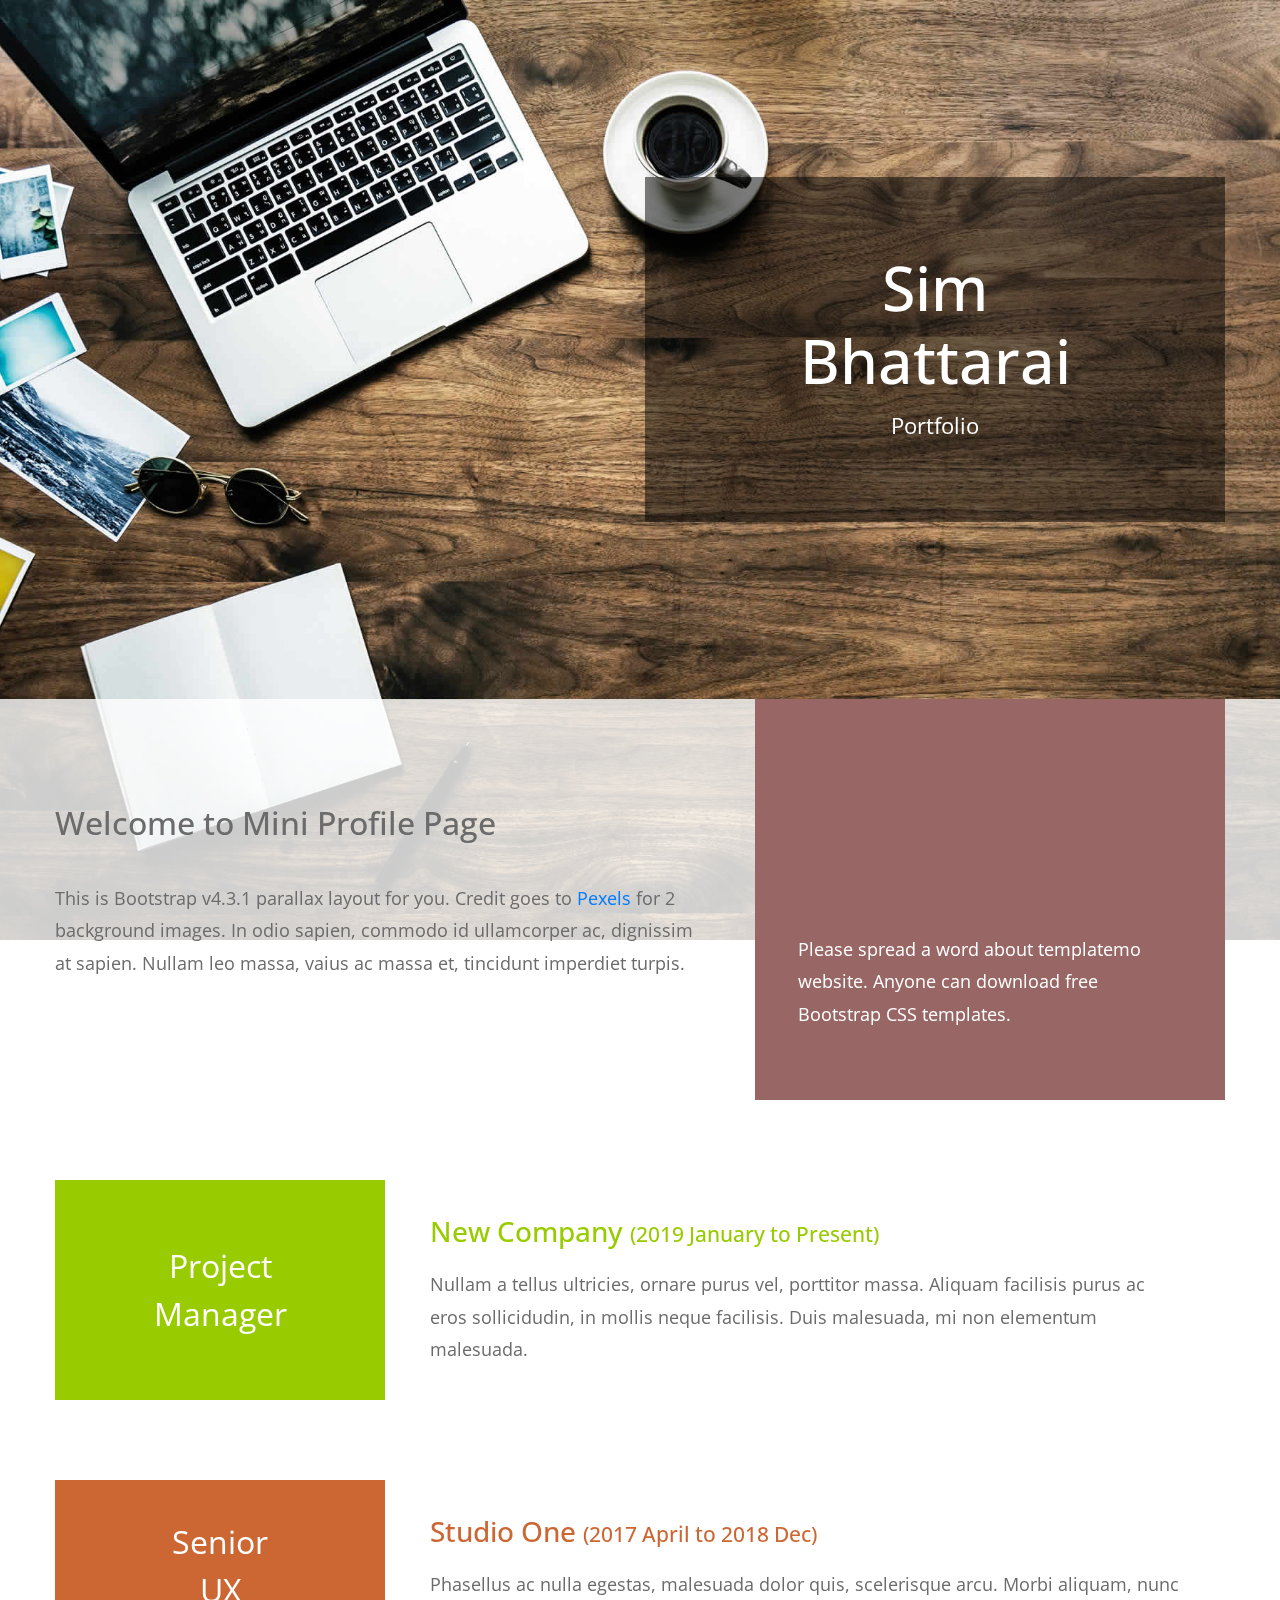
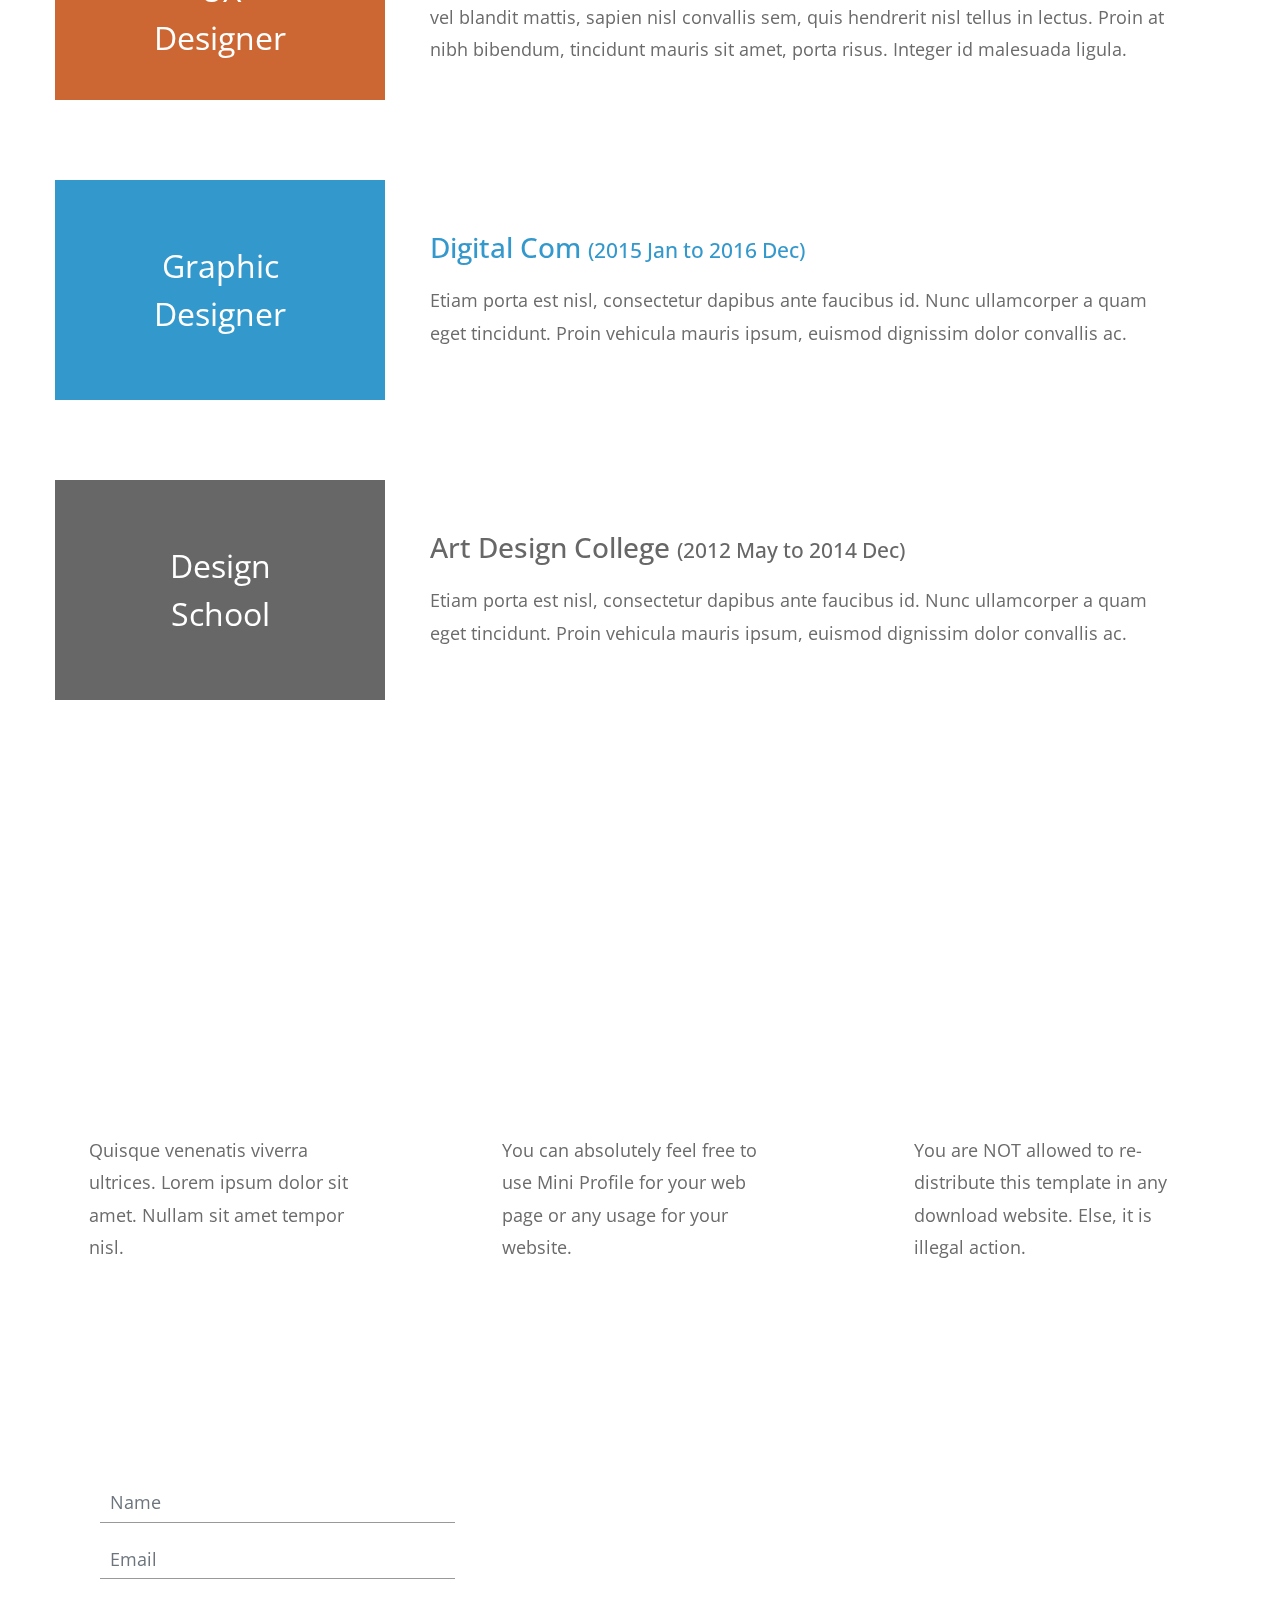
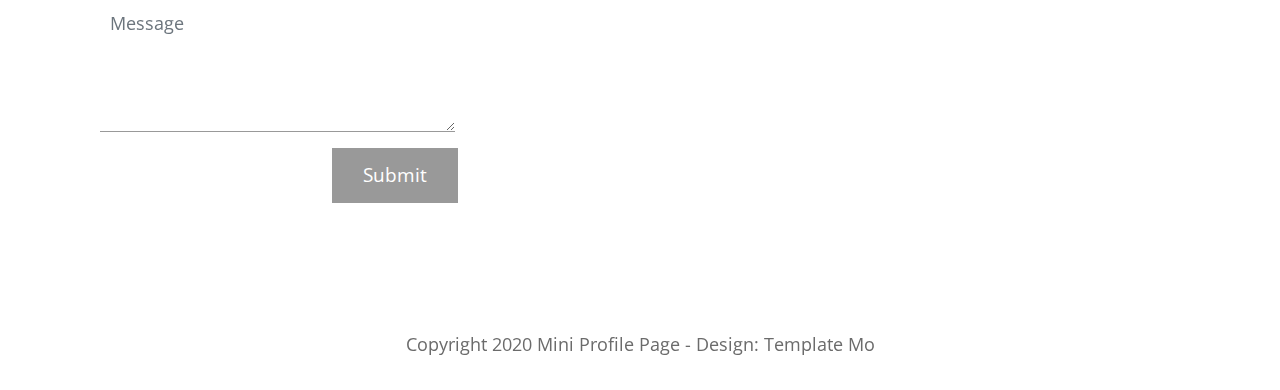
==== index.html @ 9e856f0d "Initial commit" ====
<!DOCTYPE html>
<html lang="en">
  <head>
    <meta charset="UTF-8" />
    <meta name="viewport" content="width=device-width, initial-scale=1.0" />
    <meta http-equiv="X-UA-Compatible" content="ie=edge" />
    <link rel="stylesheet" href="https://fonts.googleapis.com/css?family=Open+Sans:400,600" />
    <link rel="stylesheet" href="css/all.min.css" />
    <link rel="stylesheet" href="css/bootstrap.min.css" />
    <link rel="stylesheet" href="css/templatemo-style.css" />
    <title>Mini Profile - Free Bootstrap CSS Template</title>
    
<!--
Mini Profile Template
https://templatemo.com/tm-530-mini-profile
-->
  </head>
  <body>
    <!-- Welcome Section -->
    <section id="tmWelcome" class="parallax-window" data-parallax="scroll" data-image-src="img/mini-profile-bg-01.jpg">
      <div class="container-fluid tm-brand-container-outer">
        <div class="row">
          <div class="col-12">
            <!-- Logo Area -->
            <!-- Black transparent bg -->
            <div class="ml-auto mr-0 tm-bg-black-transparent text-white tm-brand-container-inner">
              <div class="tm-brand-container text-center">
                <h1 class="tm-brand-name">Sim Bhattarai</h1>
                <p class="tm-brand-description mb-0">Portfolio</p>
              </div>
            </div>
          </div>
        </div>
      </div>

      <div class="tm-bg-white-transparent tm-welcome-container">
        <div class="container-fluid">
          <div class="row h-100">
            <!-- Welcome Text -->
            <!-- White transparent bg -->
            <div class="col-md-7 tm-welcome-left-col">
              <div class="tm-welcome-left">
                <h2 class="tm-welcome-title">Welcome to Mini Profile Page</h2>
                <p class="pb-0">
                  This is Bootstrap v4.3.1 parallax layout for you. Credit goes to <a rel="nofollow" href="https://www.pexels.com">Pexels</a> for 2 background images. In
                  odio sapien, commodo id ullamcorper ac, dignissim at sapien.
                  Nullam leo massa, vaius ac massa et, tincidunt imperdiet
                turpis. </p>
              </div>
            </div>
            <!-- Brown bg -->
            <div class="col-md-5">
              <div class="tm-welcome-right">
                <i class="fas fa-4x fa-address-card p-3 tm-welcome-icon"></i>
                <p class="mb-0">
                  Please spread a word about templatemo website. Anyone can download free Bootstrap CSS templates.
                </p>
              </div>
            </div>
          </div>
        </div>
      </div>
    </section>
    <!-- End Welcome section -->

    <!-- Portfolio section -->
    <section id="tmPortfolio">
      <div class="container-fluid">
        <div class="row">
          <div class="col-12">
            <div class="tm-portfolio-item">
              <div class="tm-portfolio-name text-white tm-bg-green">
                Project Manager
              </div>
              <div class="tm-portfolio-description">
                <h3 class="tm-text-green">
                  New Company
                  <span class="tm-title-small">(2019 January to Present)</span>
                </h3>
                <p class="mb-0">
                  Nullam a tellus ultricies, ornare purus vel, porttitor massa.
                  Aliquam facilisis purus ac eros sollicidudin, in mollis neque
                  facilisis. Duis malesuada, mi non elementum malesuada.
                </p>
              </div>
            </div>

            <div class="tm-portfolio-item">
              <div class="tm-portfolio-name text-white tm-bg-orange">
                Senior UX Designer
              </div>
              <div class="tm-portfolio-description">
                <h3 class="tm-text-orange">
                  Studio One
                  <span class="tm-title-small">(2017 April to 2018 Dec)</span>
                </h3>
                <p class="mb-0">
                  Phasellus ac nulla egestas, malesuada dolor quis, scelerisque
                  arcu. Morbi aliquam, nunc vel blandit mattis, sapien nisl
                  convallis sem, quis hendrerit nisl tellus in lectus. Proin at
                  nibh bibendum, tincidunt mauris sit amet, porta risus. Integer
                  id malesuada ligula.
                </p>
              </div>
            </div>

            <div class="tm-portfolio-item">
              <div class="tm-portfolio-name text-white tm-bg-blue">
                Graphic Designer
              </div>
              <div class="tm-portfolio-description">
                <h3 class="tm-text-blue">
                  Digital Com
                  <span class="tm-title-small">(2015 Jan to 2016 Dec)</span>
                </h3>
                <p class="mb-0">
                  Etiam porta est nisl, consectetur dapibus ante faucibus id.
                  Nunc ullamcorper a quam eget tincidunt. Proin vehicula mauris
                  ipsum, euismod dignissim dolor convallis ac.
                </p>
              </div>
            </div>

            <div class="tm-portfolio-item">
              <div class="tm-portfolio-name text-white tm-bg-dark-gray">
                Design School
              </div>
              <div class="tm-portfolio-description">
                <h3 class="tm-text-dark-gray">
                  Art Design College
                  <span class="tm-title-small">
                    (2012 May to 2014 Dec)
                  </span>
                </h3>
                <p class="mb-0">
                  Etiam porta est nisl, consectetur dapibus ante faucibus id.
                  Nunc ullamcorper a quam eget tincidunt. Proin vehicula mauris
                  ipsum, euismod dignissim dolor convallis ac.
                </p>
              </div>
            </div>
          </div>
        </div>
      </div>
    </section>
    <!-- End portfolio section -->

    <!-- Contact section -->
    <div id="tmContact" class="parallax-window" data-parallax="scroll" data-image-src="img/mini-profile-bg-02.jpg">
      <div class="container-fluid">
        <div class="row">
          <div class="col-12">
            <div class="tm-contact-items-container">
              <div class="tm-contact-item">
                <i class="fas fa-5x fa-briefcase tm-contact-item-icon"></i>
                <p class="mb-0">
                  Quisque venenatis viverra ultrices. Lorem ipsum dolor sit
                  amet. Nullam sit amet tempor nisl.
                </p>
              </div>
              <div class="tm-contact-item">
                <i class="fas fa-5x fa-building tm-contact-item-icon"></i>
                <p class="mb-0">
                  You can absolutely feel free to use Mini Profile for your web page or any usage for your website.
                </p>
              </div>

              <div class="tm-contact-item">
                <i class="fas fa-5x fa-balance-scale tm-contact-item-icon"></i>
                <p class="mb-0">
                  You are NOT allowed to re-distribute this template in any download website. Else, it is illegal action.
                </p>
              </div>
            </div>
          </div>
        </div>

        <div class="row">
          <div class="col-12">
            <form
              action="index.html"
              method="POST"
              id="tmContactForm"
              class="tm-bg-white-transparent"
            >
              <div class="form-group">
                <input
                  type="text"
                  id="contact_name"
                  name="contact_name"
                  class="form-control rounded-0 border-top-0 border-right-0 border-left-0"
                  placeholder="Name"
                  required
                />
              </div>
              <div class="form-group">
                <input
                  type="email"
                  id="contact_email"
                  name="contact_email"
                  class="form-control rounded-0 border-top-0 border-right-0 border-left-0"
                  placeholder="Email"
                  required
                />
              </div>
              <div class="form-group">
                <textarea
                  rows="4"
                  id="contact_message"
                  name="contact_message"
                  class="form-control rounded-0 border-top-0 border-right-0 border-left-0"
                  placeholder="Message"
                  required
                ></textarea>
              </div>
              <div class="text-center">
                <button
                  type="submit"
                  class="btn tm-btn-submit rounded-0 text-white"
                >
                  Submit
                </button>
              </div>
            </form>
          </div>
        </div>
        <!-- row -->
        <div class="row">
          <footer class="col-12">
            <p class="text-center tm-copyright-text">
            Copyright 2020 Mini Profile Page 
            
            - Design: Template Mo</p>
          </footer>
        </div>
      </div>
      <!-- container -->
    </div>
    <!-- section -->
    <script src="js/jquery.min.js"></script>
    <script src="js/parallax.min.js"></script>
    <script>
      function detectMsBrowser() {
        using_ms_browser =
          navigator.appName == "Microsoft Internet Explorer" ||
          (navigator.appName == "Netscape" &&
            navigator.appVersion.indexOf("Edge") > -1) ||
          (navigator.appName == "Netscape" &&
            navigator.appVersion.indexOf("Trident") > -1);

        if (using_ms_browser == true) {
          alert(
            "Please use Chrome or Firefox for the best browsing experience!"
          );
        }
      }
      function setBrandMarginTop() {
        var bottomContainerHeight = $(".tm-welcome-container").height();

        $(".tm-brand-container-outer").css({
          "margin-top": -bottomContainerHeight + "px"
        });
      }

      $(function() {
        setBrandMarginTop();
        detectMsBrowser();

        // Handle window resize event
        $(window).resize(function() {
          setBrandMarginTop();
        });
      });
    </script>
  </body>
</html>
---- css/all.min.css ----
.fa,.fab,.fal,.far,.fas{-moz-osx-font-smoothing:grayscale;-webkit-font-smoothing:antialiased;display:inline-block;font-style:normal;font-variant:normal;text-rendering:auto;line-height:1}.fa-lg{font-size:1.33333em;line-height:.75em;vertical-align:-.0667em}.fa-xs{font-size:.75em}.fa-sm{font-size:.875em}.fa-1x{font-size:1em}.fa-2x{font-size:2em}.fa-3x{font-size:3em}.fa-4x{font-size:4em}.fa-5x{font-size:5em}.fa-6x{font-size:6em}.fa-7x{font-size:7em}.fa-8x{font-size:8em}.fa-9x{font-size:9em}.fa-10x{font-size:10em}.fa-fw{text-align:center;width:1.25em}.fa-ul{list-style-type:none;margin-left:2.5em;padding-left:0}.fa-ul>li{position:relative}.fa-li{left:-2em;position:absolute;text-align:center;width:2em;line-height:inherit}.fa-border{border:.08em solid #eee;border-radius:.1em;padding:.2em .25em .15em}.fa-pull-left{float:left}.fa-pull-right{float:right}.fa.fa-pull-left,.fab.fa-pull-left,.fal.fa-pull-left,.far.fa-pull-left,.fas.fa-pull-left{margin-right:.3em}.fa.fa-pull-right,.fab.fa-pull-right,.fal.fa-pull-right,.far.fa-pull-right,.fas.fa-pull-right{margin-left:.3em}.fa-spin{animation:fa-spin 2s infinite linear}.fa-pulse{animation:fa-spin 1s infinite steps(8)}@keyframes fa-spin{0%{transform:rotate(0deg)}to{transform:rotate(1turn)}}.fa-rotate-90{-ms-filter:"progid:DXImageTransform.Microsoft.BasicImage(rotation=1)";transform:rotate(90deg)}.fa-rotate-180{-ms-filter:"progid:DXImageTransform.Microsoft.BasicImage(rotation=2)";transform:rotate(180deg)}.fa-rotate-270{-ms-filter:"progid:DXImageTransform.Microsoft.BasicImage(rotation=3)";transform:rotate(270deg)}.fa-flip-horizontal{-ms-filter:"progid:DXImageTransform.Microsoft.BasicImage(rotation=0, mirror=1)";transform:scaleX(-1)}.fa-flip-vertical{transform:scaleY(-1)}.fa-flip-both,.fa-flip-horizontal.fa-flip-vertical,.fa-flip-vertical{-ms-filter:"progid:DXImageTransform.Microsoft.BasicImage(rotation=2, mirror=1)"}.fa-flip-both,.fa-flip-horizontal.fa-flip-vertical{transform:scale(-1)}:root .fa-flip-both,:root .fa-flip-horizontal,:root .fa-flip-vertical,:root .fa-rotate-90,:root .fa-rotate-180,:root .fa-rotate-270{filter:none}.fa-stack{display:inline-block;height:2em;line-height:2em;position:relative;vertical-align:middle;width:2.5em}.fa-stack-1x,.fa-stack-2x{left:0;position:absolute;text-align:center;width:100%}.fa-stack-1x{line-height:inherit}.fa-stack-2x{font-size:2em}.fa-inverse{color:#fff}.fa-500px:before{content:"\f26e"}.fa-accessible-icon:before{content:"\f368"}.fa-accusoft:before{content:"\f369"}.fa-acquisitions-incorporated:before{content:"\f6af"}.fa-ad:before{content:"\f641"}.fa-address-book:before{content:"\f2b9"}.fa-address-card:before{content:"\f2bb"}.fa-adjust:before{content:"\f042"}.fa-adn:before{content:"\f170"}.fa-adobe:before{content:"\f778"}.fa-adversal:before{content:"\f36a"}.fa-affiliatetheme:before{content:"\f36b"}.fa-air-freshener:before{content:"\f5d0"}.fa-algolia:before{content:"\f36c"}.fa-align-center:before{content:"\f037"}.fa-align-justify:before{content:"\f039"}.fa-align-left:before{content:"\f036"}.fa-align-right:before{content:"\f038"}.fa-alipay:before{content:"\f642"}.fa-allergies:before{content:"\f461"}.fa-amazon:before{content:"\f270"}.fa-amazon-pay:before{content:"\f42c"}.fa-ambulance:before{content:"\f0f9"}.fa-american-sign-language-interpreting:before{content:"\f2a3"}.fa-amilia:before{content:"\f36d"}.fa-anchor:before{content:"\f13d"}.fa-android:before{content:"\f17b"}.fa-angellist:before{content:"\f209"}.fa-angle-double-down:before{content:"\f103"}.fa-angle-double-left:before{content:"\f100"}.fa-angle-double-right:before{content:"\f101"}.fa-angle-double-up:before{content:"\f102"}.fa-angle-down:before{content:"\f107"}.fa-angle-left:before{content:"\f104"}.fa-angle-right:before{content:"\f105"}.fa-angle-up:before{content:"\f106"}.fa-angry:before{content:"\f556"}.fa-angrycreative:before{content:"\f36e"}.fa-angular:before{content:"\f420"}.fa-ankh:before{content:"\f644"}.fa-app-store:before{content:"\f36f"}.fa-app-store-ios:before{content:"\f370"}.fa-apper:before{content:"\f371"}.fa-apple:before{content:"\f179"}.fa-apple-alt:before{content:"\f5d1"}.fa-apple-pay:before{content:"\f415"}.fa-archive:before{content:"\f187"}.fa-archway:before{content:"\f557"}.fa-arrow-alt-circle-down:before{content:"\f358"}.fa-arrow-alt-circle-left:before{content:"\f359"}.fa-arrow-alt-circle-right:before{content:"\f35a"}.fa-arrow-alt-circle-up:before{content:"\f35b"}.fa-arrow-circle-down:before{content:"\f0ab"}.fa-arrow-circle-left:before{content:"\f0a8"}.fa-arrow-circle-right:before{content:"\f0a9"}.fa-arrow-circle-up:before{content:"\f0aa"}.fa-arrow-down:before{content:"\f063"}.fa-arrow-left:before{content:"\f060"}.fa-arrow-right:before{content:"\f061"}.fa-arrow-up:before{content:"\f062"}.fa-arrows-alt:before{content:"\f0b2"}.fa-arrows-alt-h:before{content:"\f337"}.fa-arrows-alt-v:before{content:"\f338"}.fa-artstation:before{content:"\f77a"}.fa-assistive-listening-systems:before{content:"\f2a2"}.fa-asterisk:before{content:"\f069"}.fa-asymmetrik:before{content:"\f372"}.fa-at:before{content:"\f1fa"}.fa-atlas:before{content:"\f558"}.fa-atlassian:before{content:"\f77b"}.fa-atom:before{content:"\f5d2"}.fa-audible:before{content:"\f373"}.fa-audio-description:before{content:"\f29e"}.fa-autoprefixer:before{content:"\f41c"}.fa-avianex:before{content:"\f374"}.fa-aviato:before{content:"\f421"}.fa-award:before{content:"\f559"}.fa-aws:before{content:"\f375"}.fa-baby:before{content:"\f77c"}.fa-baby-carriage:before{content:"\f77d"}.fa-backspace:before{content:"\f55a"}.fa-backward:before{content:"\f04a"}.fa-bacon:before{content:"\f7e5"}.fa-balance-scale:before{content:"\f24e"}.fa-ban:before{content:"\f05e"}.fa-band-aid:before{content:"\f462"}.fa-bandcamp:before{content:"\f2d5"}.fa-barcode:before{content:"\f02a"}.fa-bars:before{content:"\f0c9"}.fa-baseball-ball:before{content:"\f433"}.fa-basketball-ball:before{content:"\f434"}.fa-bath:before{content:"\f2cd"}.fa-battery-empty:before{content:"\f244"}.fa-battery-full:before{content:"\f240"}.fa-battery-half:before{content:"\f242"}.fa-battery-quarter:before{content:"\f243"}.fa-battery-three-quarters:before{content:"\f241"}.fa-bed:before{content:"\f236"}.fa-beer:before{content:"\f0fc"}.fa-behance:before{content:"\f1b4"}.fa-behance-square:before{content:"\f1b5"}.fa-bell:before{content:"\f0f3"}.fa-bell-slash:before{content:"\f1f6"}.fa-bezier-curve:before{content:"\f55b"}.fa-bible:before{content:"\f647"}.fa-bicycle:before{content:"\f206"}.fa-bimobject:before{content:"\f378"}.fa-binoculars:before{content:"\f1e5"}.fa-biohazard:before{content:"\f780"}.fa-birthday-cake:before{content:"\f1fd"}.fa-bitbucket:before{content:"\f171"}.fa-bitcoin:before{content:"\f379"}.fa-bity:before{content:"\f37a"}.fa-black-tie:before{content:"\f27e"}.fa-blackberry:before{content:"\f37b"}.fa-blender:before{content:"\f517"}.fa-blender-phone:before{content:"\f6b6"}.fa-blind:before{content:"\f29d"}.fa-blog:before{content:"\f781"}.fa-blogger:before{content:"\f37c"}.fa-blogger-b:before{content:"\f37d"}.fa-bluetooth:before{content:"\f293"}.fa-bluetooth-b:before{content:"\f294"}.fa-bold:before{content:"\f032"}.fa-bolt:before{content:"\f0e7"}.fa-bomb:before{content:"\f1e2"}.fa-bone:before{content:"\f5d7"}.fa-bong:before{content:"\f55c"}.fa-book:before{content:"\f02d"}.fa-book-dead:before{content:"\f6b7"}.fa-book-medical:before{content:"\f7e6"}.fa-book-open:before{content:"\f518"}.fa-book-reader:before{content:"\f5da"}.fa-bookmark:before{content:"\f02e"}.fa-bowling-ball:before{content:"\f436"}.fa-box:before{content:"\f466"}.fa-box-open:before{content:"\f49e"}.fa-boxes:before{content:"\f468"}.fa-braille:before{content:"\f2a1"}.fa-brain:before{content:"\f5dc"}.fa-bread-slice:before{content:"\f7ec"}.fa-briefcase:before{content:"\f0b1"}.fa-briefcase-medical:before{content:"\f469"}.fa-broadcast-tower:before{content:"\f519"}.fa-broom:before{content:"\f51a"}.fa-brush:before{content:"\f55d"}.fa-btc:before{content:"\f15a"}.fa-bug:before{content:"\f188"}.fa-building:before{content:"\f1ad"}.fa-bullhorn:before{content:"\f0a1"}.fa-bullseye:before{content:"\f140"}.fa-burn:before{content:"\f46a"}.fa-buromobelexperte:before{content:"\f37f"}.fa-bus:before{content:"\f207"}.fa-bus-alt:before{content:"\f55e"}.fa-business-time:before{content:"\f64a"}.fa-buysellads:before{content:"\f20d"}.fa-calculator:before{content:"\f1ec"}.fa-calendar:before{content:"\f133"}.fa-calendar-alt:before{content:"\f073"}.fa-calendar-check:before{content:"\f274"}.fa-calendar-day:before{content:"\f783"}.fa-calendar-minus:before{content:"\f272"}.fa-calendar-plus:before{content:"\f271"}.fa-calendar-times:before{content:"\f273"}.fa-calendar-week:before{content:"\f784"}.fa-camera:before{content:"\f030"}.fa-camera-retro:before{content:"\f083"}.fa-campground:before{content:"\f6bb"}.fa-canadian-maple-leaf:before{content:"\f785"}.fa-candy-cane:before{content:"\f786"}.fa-cannabis:before{content:"\f55f"}.fa-capsules:before{content:"\f46b"}.fa-car:before{content:"\f1b9"}.fa-car-alt:before{content:"\f5de"}.fa-car-battery:before{content:"\f5df"}.fa-car-crash:before{content:"\f5e1"}.fa-car-side:before{content:"\f5e4"}.fa-caret-down:before{content:"\f0d7"}.fa-caret-left:before{content:"\f0d9"}.fa-caret-right:before{content:"\f0da"}.fa-caret-square-down:before{content:"\f150"}.fa-caret-square-left:before{content:"\f191"}.fa-caret-square-right:before{content:"\f152"}.fa-caret-square-up:before{content:"\f151"}.fa-caret-up:before{content:"\f0d8"}.fa-carrot:before{content:"\f787"}.fa-cart-arrow-down:before{content:"\f218"}.fa-cart-plus:before{content:"\f217"}.fa-cash-register:before{content:"\f788"}.fa-cat:before{content:"\f6be"}.fa-cc-amazon-pay:before{content:"\f42d"}.fa-cc-amex:before{content:"\f1f3"}.fa-cc-apple-pay:before{content:"\f416"}.fa-cc-diners-club:before{content:"\f24c"}.fa-cc-discover:before{content:"\f1f2"}.fa-cc-jcb:before{content:"\f24b"}.fa-cc-mastercard:before{content:"\f1f1"}.fa-cc-paypal:before{content:"\f1f4"}.fa-cc-stripe:before{content:"\f1f5"}.fa-cc-visa:before{content:"\f1f0"}.fa-centercode:before{content:"\f380"}.fa-centos:before{content:"\f789"}.fa-certificate:before{content:"\f0a3"}.fa-chair:before{content:"\f6c0"}.fa-chalkboard:before{content:"\f51b"}.fa-chalkboard-teacher:before{content:"\f51c"}.fa-charging-station:before{content:"\f5e7"}.fa-chart-area:before{content:"\f1fe"}.fa-chart-bar:before{content:"\f080"}.fa-chart-line:before{content:"\f201"}.fa-chart-pie:before{content:"\f200"}.fa-check:before{content:"\f00c"}.fa-check-circle:before{content:"\f058"}.fa-check-double:before{content:"\f560"}.fa-check-square:before{content:"\f14a"}.fa-cheese:before{content:"\f7ef"}.fa-chess:before{content:"\f439"}.fa-chess-bishop:before{content:"\f43a"}.fa-chess-board:before{content:"\f43c"}.fa-chess-king:before{content:"\f43f"}.fa-chess-knight:before{content:"\f441"}.fa-chess-pawn:before{content:"\f443"}.fa-chess-queen:before{content:"\f445"}.fa-chess-rook:before{content:"\f447"}.fa-chevron-circle-down:before{content:"\f13a"}.fa-chevron-circle-left:before{content:"\f137"}.fa-chevron-circle-right:before{content:"\f138"}.fa-chevron-circle-up:before{content:"\f139"}.fa-chevron-down:before{content:"\f078"}.fa-chevron-left:before{content:"\f053"}.fa-chevron-right:before{content:"\f054"}.fa-chevron-up:before{content:"\f077"}.fa-child:before{content:"\f1ae"}.fa-chrome:before{content:"\f268"}.fa-church:before{content:"\f51d"}.fa-circle:before{content:"\f111"}.fa-circle-notch:before{content:"\f1ce"}.fa-city:before{content:"\f64f"}.fa-clinic-medical:before{content:"\f7f2"}.fa-clipboard:before{content:"\f328"}.fa-clipboard-check:before{content:"\f46c"}.fa-clipboard-list:before{content:"\f46d"}.fa-clock:before{content:"\f017"}.fa-clone:before{content:"\f24d"}.fa-closed-captioning:before{content:"\f20a"}.fa-cloud:before{content:"\f0c2"}.fa-cloud-download-alt:before{content:"\f381"}.fa-cloud-meatball:before{content:"\f73b"}.fa-cloud-moon:before{content:"\f6c3"}.fa-cloud-moon-rain:before{content:"\f73c"}.fa-cloud-rain:before{content:"\f73d"}.fa-cloud-showers-heavy:before{content:"\f740"}.fa-cloud-sun:before{content:"\f6c4"}.fa-cloud-sun-rain:before{content:"\f743"}.fa-cloud-upload-alt:before{content:"\f382"}.fa-cloudscale:before{content:"\f383"}.fa-cloudsmith:before{content:"\f384"}.fa-cloudversify:before{content:"\f385"}.fa-cocktail:before{content:"\f561"}.fa-code:before{content:"\f121"}.fa-code-branch:before{content:"\f126"}.fa-codepen:before{content:"\f1cb"}.fa-codiepie:before{content:"\f284"}.fa-coffee:before{content:"\f0f4"}.fa-cog:before{content:"\f013"}.fa-cogs:before{content:"\f085"}.fa-coins:before{content:"\f51e"}.fa-columns:before{content:"\f0db"}.fa-comment:before{content:"\f075"}.fa-comment-alt:before{content:"\f27a"}.fa-comment-dollar:before{content:"\f651"}.fa-comment-dots:before{content:"\f4ad"}.fa-comment-medical:before{content:"\f7f5"}.fa-comment-slash:before{content:"\f4b3"}.fa-comments:before{content:"\f086"}.fa-comments-dollar:before{content:"\f653"}.fa-compact-disc:before{content:"\f51f"}.fa-compass:before{content:"\f14e"}.fa-compress:before{content:"\f066"}.fa-compress-arrows-alt:before{content:"\f78c"}.fa-concierge-bell:before{content:"\f562"}.fa-confluence:before{content:"\f78d"}.fa-connectdevelop:before{content:"\f20e"}.fa-contao:before{content:"\f26d"}.fa-cookie:before{content:"\f563"}.fa-cookie-bite:before{content:"\f564"}.fa-copy:before{content:"\f0c5"}.fa-copyright:before{content:"\f1f9"}.fa-couch:before{content:"\f4b8"}.fa-cpanel:before{content:"\f388"}.fa-creative-commons:before{content:"\f25e"}.fa-creative-commons-by:before{content:"\f4e7"}.fa-creative-commons-nc:before{content:"\f4e8"}.fa-creative-commons-nc-eu:before{content:"\f4e9"}.fa-creative-commons-nc-jp:before{content:"\f4ea"}.fa-creative-commons-nd:before{content:"\f4eb"}.fa-creative-commons-pd:before{content:"\f4ec"}.fa-creative-commons-pd-alt:before{content:"\f4ed"}.fa-creative-commons-remix:before{content:"\f4ee"}.fa-creative-commons-sa:before{content:"\f4ef"}.fa-creative-commons-sampling:before{content:"\f4f0"}.fa-creative-commons-sampling-plus:before{content:"\f4f1"}.fa-creative-commons-share:before{content:"\f4f2"}.fa-creative-commons-zero:before{content:"\f4f3"}.fa-credit-card:before{content:"\f09d"}.fa-critical-role:before{content:"\f6c9"}.fa-crop:before{content:"\f125"}.fa-crop-alt:before{content:"\f565"}.fa-cross:before{content:"\f654"}.fa-crosshairs:before{content:"\f05b"}.fa-crow:before{content:"\f520"}.fa-crown:before{content:"\f521"}.fa-crutch:before{content:"\f7f7"}.fa-css3:before{content:"\f13c"}.fa-css3-alt:before{content:"\f38b"}.fa-cube:before{content:"\f1b2"}.fa-cubes:before{content:"\f1b3"}.fa-cut:before{content:"\f0c4"}.fa-cuttlefish:before{content:"\f38c"}.fa-d-and-d:before{content:"\f38d"}.fa-d-and-d-beyond:before{content:"\f6ca"}.fa-dashcube:before{content:"\f210"}.fa-database:before{content:"\f1c0"}.fa-deaf:before{content:"\f2a4"}.fa-delicious:before{content:"\f1a5"}.fa-democrat:before{content:"\f747"}.fa-deploydog:before{content:"\f38e"}.fa-deskpro:before{content:"\f38f"}.fa-desktop:before{content:"\f108"}.fa-dev:before{content:"\f6cc"}.fa-deviantart:before{content:"\f1bd"}.fa-dharmachakra:before{content:"\f655"}.fa-dhl:before{content:"\f790"}.fa-diagnoses:before{content:"\f470"}.fa-diaspora:before{content:"\f791"}.fa-dice:before{content:"\f522"}.fa-dice-d20:before{content:"\f6cf"}.fa-dice-d6:before{content:"\f6d1"}.fa-dice-five:before{content:"\f523"}.fa-dice-four:before{content:"\f524"}.fa-dice-one:before{content:"\f525"}.fa-dice-six:before{content:"\f526"}.fa-dice-three:before{content:"\f527"}.fa-dice-two:before{content:"\f528"}.fa-digg:before{content:"\f1a6"}.fa-digital-ocean:before{content:"\f391"}.fa-digital-tachograph:before{content:"\f566"}.fa-directions:before{content:"\f5eb"}.fa-discord:before{content:"\f392"}.fa-discourse:before{content:"\f393"}.fa-divide:before{content:"\f529"}.fa-dizzy:before{content:"\f567"}.fa-dna:before{content:"\f471"}.fa-dochub:before{content:"\f394"}.fa-docker:before{content:"\f395"}.fa-dog:before{content:"\f6d3"}.fa-dollar-sign:before{content:"\f155"}.fa-dolly:before{content:"\f472"}.fa-dolly-flatbed:before{content:"\f474"}.fa-donate:before{content:"\f4b9"}.fa-door-closed:before{content:"\f52a"}.fa-door-open:before{content:"\f52b"}.fa-dot-circle:before{content:"\f192"}.fa-dove:before{content:"\f4ba"}.fa-download:before{content:"\f019"}.fa-draft2digital:before{content:"\f396"}.fa-drafting-compass:before{content:"\f568"}.fa-dragon:before{content:"\f6d5"}.fa-draw-polygon:before{content:"\f5ee"}.fa-dribbble:before{content:"\f17d"}.fa-dribbble-square:before{content:"\f397"}.fa-dropbox:before{content:"\f16b"}.fa-drum:before{content:"\f569"}.fa-drum-steelpan:before{content:"\f56a"}.fa-drumstick-bite:before{content:"\f6d7"}.fa-drupal:before{content:"\f1a9"}.fa-dumbbell:before{content:"\f44b"}.fa-dumpster:before{content:"\f793"}.fa-dumpster-fire:before{content:"\f794"}.fa-dungeon:before{content:"\f6d9"}.fa-dyalog:before{content:"\f399"}.fa-earlybirds:before{content:"\f39a"}.fa-ebay:before{content:"\f4f4"}.fa-edge:before{content:"\f282"}.fa-edit:before{content:"\f044"}.fa-egg:before{content:"\f7fb"}.fa-eject:before{content:"\f052"}.fa-elementor:before{content:"\f430"}.fa-ellipsis-h:before{content:"\f141"}.fa-ellipsis-v:before{content:"\f142"}.fa-ello:before{content:"\f5f1"}.fa-ember:before{content:"\f423"}.fa-empire:before{content:"\f1d1"}.fa-envelope:before{content:"\f0e0"}.fa-envelope-open:before{content:"\f2b6"}.fa-envelope-open-text:before{content:"\f658"}.fa-envelope-square:before{content:"\f199"}.fa-envira:before{content:"\f299"}.fa-equals:before{content:"\f52c"}.fa-eraser:before{content:"\f12d"}.fa-erlang:before{content:"\f39d"}.fa-ethereum:before{content:"\f42e"}.fa-ethernet:before{content:"\f796"}.fa-etsy:before{content:"\f2d7"}.fa-euro-sign:before{content:"\f153"}.fa-exchange-alt:before{content:"\f362"}.fa-exclamation:before{content:"\f12a"}.fa-exclamation-circle:before{content:"\f06a"}.fa-exclamation-triangle:before{content:"\f071"}.fa-expand:before{content:"\f065"}.fa-expand-arrows-alt:before{content:"\f31e"}.fa-expeditedssl:before{content:"\f23e"}.fa-external-link-alt:before{content:"\f35d"}.fa-external-link-square-alt:before{content:"\f360"}.fa-eye:before{content:"\f06e"}.fa-eye-dropper:before{content:"\f1fb"}.fa-eye-slash:before{content:"\f070"}.fa-facebook:before{content:"\f09a"}.fa-facebook-f:before{content:"\f39e"}.fa-facebook-messenger:before{content:"\f39f"}.fa-facebook-square:before{content:"\f082"}.fa-fantasy-flight-games:before{content:"\f6dc"}.fa-fast-backward:before{content:"\f049"}.fa-fast-forward:before{content:"\f050"}.fa-fax:before{content:"\f1ac"}.fa-feather:before{content:"\f52d"}.fa-feather-alt:before{content:"\f56b"}.fa-fedex:before{content:"\f797"}.fa-fedora:before{content:"\f798"}.fa-female:before{content:"\f182"}.fa-fighter-jet:before{content:"\f0fb"}.fa-figma:before{content:"\f799"}.fa-file:before{content:"\f15b"}.fa-file-alt:before{content:"\f15c"}.fa-file-archive:before{content:"\f1c6"}.fa-file-audio:before{content:"\f1c7"}.fa-file-code:before{content:"\f1c9"}.fa-file-contract:before{content:"\f56c"}.fa-file-csv:before{content:"\f6dd"}.fa-file-download:before{content:"\f56d"}.fa-file-excel:before{content:"\f1c3"}.fa-file-export:before{content:"\f56e"}.fa-file-image:before{content:"\f1c5"}.fa-file-import:before{content:"\f56f"}.fa-file-invoice:before{content:"\f570"}.fa-file-invoice-dollar:before{content:"\f571"}.fa-file-medical:before{content:"\f477"}.fa-file-medical-alt:before{content:"\f478"}.fa-file-pdf:before{content:"\f1c1"}.fa-file-powerpoint:before{content:"\f1c4"}.fa-file-prescription:before{content:"\f572"}.fa-file-signature:before{content:"\f573"}.fa-file-upload:before{content:"\f574"}.fa-file-video:before{content:"\f1c8"}.fa-file-word:before{content:"\f1c2"}.fa-fill:before{content:"\f575"}.fa-fill-drip:before{content:"\f576"}.fa-film:before{content:"\f008"}.fa-filter:before{content:"\f0b0"}.fa-fingerprint:before{content:"\f577"}.fa-fire:before{content:"\f06d"}.fa-fire-alt:before{content:"\f7e4"}.fa-fire-extinguisher:before{content:"\f134"}.fa-firefox:before{content:"\f269"}.fa-first-aid:before{content:"\f479"}.fa-first-order:before{content:"\f2b0"}.fa-first-order-alt:before{content:"\f50a"}.fa-firstdraft:before{content:"\f3a1"}.fa-fish:before{content:"\f578"}.fa-fist-raised:before{content:"\f6de"}.fa-flag:before{content:"\f024"}.fa-flag-checkered:before{content:"\f11e"}.fa-flag-usa:before{content:"\f74d"}.fa-flask:before{content:"\f0c3"}.fa-flickr:before{content:"\f16e"}.fa-flipboard:before{content:"\f44d"}.fa-flushed:before{content:"\f579"}.fa-fly:before{content:"\f417"}.fa-folder:before{content:"\f07b"}.fa-folder-minus:before{content:"\f65d"}.fa-folder-open:before{content:"\f07c"}.fa-folder-plus:before{content:"\f65e"}.fa-font:before{content:"\f031"}.fa-font-awesome:before{content:"\f2b4"}.fa-font-awesome-alt:before{content:"\f35c"}.fa-font-awesome-flag:before{content:"\f425"}.fa-font-awesome-logo-full:before{content:"\f4e6"}.fa-fonticons:before{content:"\f280"}.fa-fonticons-fi:before{content:"\f3a2"}.fa-football-ball:before{content:"\f44e"}.fa-fort-awesome:before{content:"\f286"}.fa-fort-awesome-alt:before{content:"\f3a3"}.fa-forumbee:before{content:"\f211"}.fa-forward:before{content:"\f04e"}.fa-foursquare:before{content:"\f180"}.fa-free-code-camp:before{content:"\f2c5"}.fa-freebsd:before{content:"\f3a4"}.fa-frog:before{content:"\f52e"}.fa-frown:before{content:"\f119"}.fa-frown-open:before{content:"\f57a"}.fa-fulcrum:before{content:"\f50b"}.fa-funnel-dollar:before{content:"\f662"}.fa-futbol:before{content:"\f1e3"}.fa-galactic-republic:before{content:"\f50c"}.fa-galactic-senate:before{content:"\f50d"}.fa-gamepad:before{content:"\f11b"}.fa-gas-pump:before{content:"\f52f"}.fa-gavel:before{content:"\f0e3"}.fa-gem:before{content:"\f3a5"}.fa-genderless:before{content:"\f22d"}.fa-get-pocket:before{content:"\f265"}.fa-gg:before{content:"\f260"}.fa-gg-circle:before{content:"\f261"}.fa-ghost:before{content:"\f6e2"}.fa-gift:before{content:"\f06b"}.fa-gifts:before{content:"\f79c"}.fa-git:before{content:"\f1d3"}.fa-git-square:before{content:"\f1d2"}.fa-github:before{content:"\f09b"}.fa-github-alt:before{content:"\f113"}.fa-github-square:before{content:"\f092"}.fa-gitkraken:before{content:"\f3a6"}.fa-gitlab:before{content:"\f296"}.fa-gitter:before{content:"\f426"}.fa-glass-cheers:before{content:"\f79f"}.fa-glass-martini:before{content:"\f000"}.fa-glass-martini-alt:before{content:"\f57b"}.fa-glass-whiskey:before{content:"\f7a0"}.fa-glasses:before{content:"\f530"}.fa-glide:before{content:"\f2a5"}.fa-glide-g:before{content:"\f2a6"}.fa-globe:before{content:"\f0ac"}.fa-globe-africa:before{content:"\f57c"}.fa-globe-americas:before{content:"\f57d"}.fa-globe-asia:before{content:"\f57e"}.fa-globe-europe:before{content:"\f7a2"}.fa-gofore:before{content:"\f3a7"}.fa-golf-ball:before{content:"\f450"}.fa-goodreads:before{content:"\f3a8"}.fa-goodreads-g:before{content:"\f3a9"}.fa-google:before{content:"\f1a0"}.fa-google-drive:before{content:"\f3aa"}.fa-google-play:before{content:"\f3ab"}.fa-google-plus:before{content:"\f2b3"}.fa-google-plus-g:before{content:"\f0d5"}.fa-google-plus-square:before{content:"\f0d4"}.fa-google-wallet:before{content:"\f1ee"}.fa-gopuram:before{content:"\f664"}.fa-graduation-cap:before{content:"\f19d"}.fa-gratipay:before{content:"\f184"}.fa-grav:before{content:"\f2d6"}.fa-greater-than:before{content:"\f531"}.fa-greater-than-equal:before{content:"\f532"}.fa-grimace:before{content:"\f57f"}.fa-grin:before{content:"\f580"}.fa-grin-alt:before{content:"\f581"}.fa-grin-beam:before{content:"\f582"}.fa-grin-beam-sweat:before{content:"\f583"}.fa-grin-hearts:before{content:"\f584"}.fa-grin-squint:before{content:"\f585"}.fa-grin-squint-tears:before{content:"\f586"}.fa-grin-stars:before{content:"\f587"}.fa-grin-tears:before{content:"\f588"}.fa-grin-tongue:before{content:"\f589"}.fa-grin-tongue-squint:before{content:"\f58a"}.fa-grin-tongue-wink:before{content:"\f58b"}.fa-grin-wink:before{content:"\f58c"}.fa-grip-horizontal:before{content:"\f58d"}.fa-grip-lines:before{content:"\f7a4"}.fa-grip-lines-vertical:before{content:"\f7a5"}.fa-grip-vertical:before{content:"\f58e"}.fa-gripfire:before{content:"\f3ac"}.fa-grunt:before{content:"\f3ad"}.fa-guitar:before{content:"\f7a6"}.fa-gulp:before{content:"\f3ae"}.fa-h-square:before{content:"\f0fd"}.fa-hacker-news:before{content:"\f1d4"}.fa-hacker-news-square:before{content:"\f3af"}.fa-hackerrank:before{content:"\f5f7"}.fa-hamburger:before{content:"\f805"}.fa-hammer:before{content:"\f6e3"}.fa-hamsa:before{content:"\f665"}.fa-hand-holding:before{content:"\f4bd"}.fa-hand-holding-heart:before{content:"\f4be"}.fa-hand-holding-usd:before{content:"\f4c0"}.fa-hand-lizard:before{content:"\f258"}.fa-hand-middle-finger:before{content:"\f806"}.fa-hand-paper:before{content:"\f256"}.fa-hand-peace:before{content:"\f25b"}.fa-hand-point-down:before{content:"\f0a7"}.fa-hand-point-left:before{content:"\f0a5"}.fa-hand-point-right:before{content:"\f0a4"}.fa-hand-point-up:before{content:"\f0a6"}.fa-hand-pointer:before{content:"\f25a"}.fa-hand-rock:before{content:"\f255"}.fa-hand-scissors:before{content:"\f257"}.fa-hand-spock:before{content:"\f259"}.fa-hands:before{content:"\f4c2"}.fa-hands-helping:before{content:"\f4c4"}.fa-handshake:before{content:"\f2b5"}.fa-hanukiah:before{content:"\f6e6"}.fa-hard-hat:before{content:"\f807"}.fa-hashtag:before{content:"\f292"}.fa-hat-wizard:before{content:"\f6e8"}.fa-haykal:before{content:"\f666"}.fa-hdd:before{content:"\f0a0"}.fa-heading:before{content:"\f1dc"}.fa-headphones:before{content:"\f025"}.fa-headphones-alt:before{content:"\f58f"}.fa-headset:before{content:"\f590"}.fa-heart:before{content:"\f004"}.fa-heart-broken:before{content:"\f7a9"}.fa-heartbeat:before{content:"\f21e"}.fa-helicopter:before{content:"\f533"}.fa-highlighter:before{content:"\f591"}.fa-hiking:before{content:"\f6ec"}.fa-hippo:before{content:"\f6ed"}.fa-hips:before{content:"\f452"}.fa-hire-a-helper:before{content:"\f3b0"}.fa-history:before{content:"\f1da"}.fa-hockey-puck:before{content:"\f453"}.fa-holly-berry:before{content:"\f7aa"}.fa-home:before{content:"\f015"}.fa-hooli:before{content:"\f427"}.fa-hornbill:before{content:"\f592"}.fa-horse:before{content:"\f6f0"}.fa-horse-head:before{content:"\f7ab"}.fa-hospital:before{content:"\f0f8"}.fa-hospital-alt:before{content:"\f47d"}.fa-hospital-symbol:before{content:"\f47e"}.fa-hot-tub:before{content:"\f593"}.fa-hotdog:before{content:"\f80f"}.fa-hotel:before{content:"\f594"}.fa-hotjar:before{content:"\f3b1"}.fa-hourglass:before{content:"\f254"}.fa-hourglass-end:before{content:"\f253"}.fa-hourglass-half:before{content:"\f252"}.fa-hourglass-start:before{content:"\f251"}.fa-house-damage:before{content:"\f6f1"}.fa-houzz:before{content:"\f27c"}.fa-hryvnia:before{content:"\f6f2"}.fa-html5:before{content:"\f13b"}.fa-hubspot:before{content:"\f3b2"}.fa-i-cursor:before{content:"\f246"}.fa-ice-cream:before{content:"\f810"}.fa-icicles:before{content:"\f7ad"}.fa-id-badge:before{content:"\f2c1"}.fa-id-card:before{content:"\f2c2"}.fa-id-card-alt:before{content:"\f47f"}.fa-igloo:before{content:"\f7ae"}.fa-image:before{content:"\f03e"}.fa-images:before{content:"\f302"}.fa-imdb:before{content:"\f2d8"}.fa-inbox:before{content:"\f01c"}.fa-indent:before{content:"\f03c"}.fa-industry:before{content:"\f275"}.fa-infinity:before{content:"\f534"}.fa-info:before{content:"\f129"}.fa-info-circle:before{content:"\f05a"}.fa-instagram:before{content:"\f16d"}.fa-intercom:before{content:"\f7af"}.fa-internet-explorer:before{content:"\f26b"}.fa-invision:before{content:"\f7b0"}.fa-ioxhost:before{content:"\f208"}.fa-italic:before{content:"\f033"}.fa-itunes:before{content:"\f3b4"}.fa-itunes-note:before{content:"\f3b5"}.fa-java:before{content:"\f4e4"}.fa-jedi:before{content:"\f669"}.fa-jedi-order:before{content:"\f50e"}.fa-jenkins:before{content:"\f3b6"}.fa-jira:before{content:"\f7b1"}.fa-joget:before{content:"\f3b7"}.fa-joint:before{content:"\f595"}.fa-joomla:before{content:"\f1aa"}.fa-journal-whills:before{content:"\f66a"}.fa-js:before{content:"\f3b8"}.fa-js-square:before{content:"\f3b9"}.fa-jsfiddle:before{content:"\f1cc"}.fa-kaaba:before{content:"\f66b"}.fa-kaggle:before{content:"\f5fa"}.fa-key:before{content:"\f084"}.fa-keybase:before{content:"\f4f5"}.fa-keyboard:before{content:"\f11c"}.fa-keycdn:before{content:"\f3ba"}.fa-khanda:before{content:"\f66d"}.fa-kickstarter:before{content:"\f3bb"}.fa-kickstarter-k:before{content:"\f3bc"}.fa-kiss:before{content:"\f596"}.fa-kiss-beam:before{content:"\f597"}.fa-kiss-wink-heart:before{content:"\f598"}.fa-kiwi-bird:before{content:"\f535"}.fa-korvue:before{content:"\f42f"}.fa-landmark:before{content:"\f66f"}.fa-language:before{content:"\f1ab"}.fa-laptop:before{content:"\f109"}.fa-laptop-code:before{content:"\f5fc"}.fa-laptop-medical:before{content:"\f812"}.fa-laravel:before{content:"\f3bd"}.fa-lastfm:before{content:"\f202"}.fa-lastfm-square:before{content:"\f203"}.fa-laugh:before{content:"\f599"}.fa-laugh-beam:before{content:"\f59a"}.fa-laugh-squint:before{content:"\f59b"}.fa-laugh-wink:before{content:"\f59c"}.fa-layer-group:before{content:"\f5fd"}.fa-leaf:before{content:"\f06c"}.fa-leanpub:before{content:"\f212"}.fa-lemon:before{content:"\f094"}.fa-less:before{content:"\f41d"}.fa-less-than:before{content:"\f536"}.fa-less-than-equal:before{content:"\f537"}.fa-level-down-alt:before{content:"\f3be"}.fa-level-up-alt:before{content:"\f3bf"}.fa-life-ring:before{content:"\f1cd"}.fa-lightbulb:before{content:"\f0eb"}.fa-line:before{content:"\f3c0"}.fa-link:before{content:"\f0c1"}.fa-linkedin:before{content:"\f08c"}.fa-linkedin-in:before{content:"\f0e1"}.fa-linode:before{content:"\f2b8"}.fa-linux:before{content:"\f17c"}.fa-lira-sign:before{content:"\f195"}.fa-list:before{content:"\f03a"}.fa-list-alt:before{content:"\f022"}.fa-list-ol:before{content:"\f0cb"}.fa-list-ul:before{content:"\f0ca"}.fa-location-arrow:before{content:"\f124"}.fa-lock:before{content:"\f023"}.fa-lock-open:before{content:"\f3c1"}.fa-long-arrow-alt-down:before{content:"\f309"}.fa-long-arrow-alt-left:before{content:"\f30a"}.fa-long-arrow-alt-right:before{content:"\f30b"}.fa-long-arrow-alt-up:before{content:"\f30c"}.fa-low-vision:before{content:"\f2a8"}.fa-luggage-cart:before{content:"\f59d"}.fa-lyft:before{content:"\f3c3"}.fa-magento:before{content:"\f3c4"}.fa-magic:before{content:"\f0d0"}.fa-magnet:before{content:"\f076"}.fa-mail-bulk:before{content:"\f674"}.fa-mailchimp:before{content:"\f59e"}.fa-male:before{content:"\f183"}.fa-mandalorian:before{content:"\f50f"}.fa-map:before{content:"\f279"}.fa-map-marked:before{content:"\f59f"}.fa-map-marked-alt:before{content:"\f5a0"}.fa-map-marker:before{content:"\f041"}.fa-map-marker-alt:before{content:"\f3c5"}.fa-map-pin:before{content:"\f276"}.fa-map-signs:before{content:"\f277"}.fa-markdown:before{content:"\f60f"}.fa-marker:before{content:"\f5a1"}.fa-mars:before{content:"\f222"}.fa-mars-double:before{content:"\f227"}.fa-mars-stroke:before{content:"\f229"}.fa-mars-stroke-h:before{content:"\f22b"}.fa-mars-stroke-v:before{content:"\f22a"}.fa-mask:before{content:"\f6fa"}.fa-mastodon:before{content:"\f4f6"}.fa-maxcdn:before{content:"\f136"}.fa-medal:before{content:"\f5a2"}.fa-medapps:before{content:"\f3c6"}.fa-medium:before{content:"\f23a"}.fa-medium-m:before{content:"\f3c7"}.fa-medkit:before{content:"\f0fa"}.fa-medrt:before{content:"\f3c8"}.fa-meetup:before{content:"\f2e0"}.fa-megaport:before{content:"\f5a3"}.fa-meh:before{content:"\f11a"}.fa-meh-blank:before{content:"\f5a4"}.fa-meh-rolling-eyes:before{content:"\f5a5"}.fa-memory:before{content:"\f538"}.fa-mendeley:before{content:"\f7b3"}.fa-menorah:before{content:"\f676"}.fa-mercury:before{content:"\f223"}.fa-meteor:before{content:"\f753"}.fa-microchip:before{content:"\f2db"}.fa-microphone:before{content:"\f130"}.fa-microphone-alt:before{content:"\f3c9"}.fa-microphone-alt-slash:before{content:"\f539"}.fa-microphone-slash:before{content:"\f131"}.fa-microscope:before{content:"\f610"}.fa-microsoft:before{content:"\f3ca"}.fa-minus:before{content:"\f068"}.fa-minus-circle:before{content:"\f056"}.fa-minus-square:before{content:"\f146"}.fa-mitten:before{content:"\f7b5"}.fa-mix:before{content:"\f3cb"}.fa-mixcloud:before{content:"\f289"}.fa-mizuni:before{content:"\f3cc"}.fa-mobile:before{content:"\f10b"}.fa-mobile-alt:before{content:"\f3cd"}.fa-modx:before{content:"\f285"}.fa-monero:before{content:"\f3d0"}.fa-money-bill:before{content:"\f0d6"}.fa-money-bill-alt:before{content:"\f3d1"}.fa-money-bill-wave:before{content:"\f53a"}.fa-money-bill-wave-alt:before{content:"\f53b"}.fa-money-check:before{content:"\f53c"}.fa-money-check-alt:before{content:"\f53d"}.fa-monument:before{content:"\f5a6"}.fa-moon:before{content:"\f186"}.fa-mortar-pestle:before{content:"\f5a7"}.fa-mosque:before{content:"\f678"}.fa-motorcycle:before{content:"\f21c"}.fa-mountain:before{content:"\f6fc"}.fa-mouse-pointer:before{content:"\f245"}.fa-mug-hot:before{content:"\f7b6"}.fa-music:before{content:"\f001"}.fa-napster:before{content:"\f3d2"}.fa-neos:before{content:"\f612"}.fa-network-wired:before{content:"\f6ff"}.fa-neuter:before{content:"\f22c"}.fa-newspaper:before{content:"\f1ea"}.fa-nimblr:before{content:"\f5a8"}.fa-nintendo-switch:before{content:"\f418"}.fa-node:before{content:"\f419"}.fa-node-js:before{content:"\f3d3"}.fa-not-equal:before{content:"\f53e"}.fa-notes-medical:before{content:"\f481"}.fa-npm:before{content:"\f3d4"}.fa-ns8:before{content:"\f3d5"}.fa-nutritionix:before{content:"\f3d6"}.fa-object-group:before{content:"\f247"}.fa-object-ungroup:before{content:"\f248"}.fa-odnoklassniki:before{content:"\f263"}.fa-odnoklassniki-square:before{content:"\f264"}.fa-oil-can:before{content:"\f613"}.fa-old-republic:before{content:"\f510"}.fa-om:before{content:"\f679"}.fa-opencart:before{content:"\f23d"}.fa-openid:before{content:"\f19b"}.fa-opera:before{content:"\f26a"}.fa-optin-monster:before{content:"\f23c"}.fa-osi:before{content:"\f41a"}.fa-otter:before{content:"\f700"}.fa-outdent:before{content:"\f03b"}.fa-page4:before{content:"\f3d7"}.fa-pagelines:before{content:"\f18c"}.fa-pager:before{content:"\f815"}.fa-paint-brush:before{content:"\f1fc"}.fa-paint-roller:before{content:"\f5aa"}.fa-palette:before{content:"\f53f"}.fa-palfed:before{content:"\f3d8"}.fa-pallet:before{content:"\f482"}.fa-paper-plane:before{content:"\f1d8"}.fa-paperclip:before{content:"\f0c6"}.fa-parachute-box:before{content:"\f4cd"}.fa-paragraph:before{content:"\f1dd"}.fa-parking:before{content:"\f540"}.fa-passport:before{content:"\f5ab"}.fa-pastafarianism:before{content:"\f67b"}.fa-paste:before{content:"\f0ea"}.fa-patreon:before{content:"\f3d9"}.fa-pause:before{content:"\f04c"}.fa-pause-circle:before{content:"\f28b"}.fa-paw:before{content:"\f1b0"}.fa-paypal:before{content:"\f1ed"}.fa-peace:before{content:"\f67c"}.fa-pen:before{content:"\f304"}.fa-pen-alt:before{content:"\f305"}.fa-pen-fancy:before{content:"\f5ac"}.fa-pen-nib:before{content:"\f5ad"}.fa-pen-square:before{content:"\f14b"}.fa-pencil-alt:before{content:"\f303"}.fa-pencil-ruler:before{content:"\f5ae"}.fa-penny-arcade:before{content:"\f704"}.fa-people-carry:before{content:"\f4ce"}.fa-pepper-hot:before{content:"\f816"}.fa-percent:before{content:"\f295"}.fa-percentage:before{content:"\f541"}.fa-periscope:before{content:"\f3da"}.fa-person-booth:before{content:"\f756"}.fa-phabricator:before{content:"\f3db"}.fa-phoenix-framework:before{content:"\f3dc"}.fa-phoenix-squadron:before{content:"\f511"}.fa-phone:before{content:"\f095"}.fa-phone-slash:before{content:"\f3dd"}.fa-phone-square:before{content:"\f098"}.fa-phone-volume:before{content:"\f2a0"}.fa-php:before{content:"\f457"}.fa-pied-piper:before{content:"\f2ae"}.fa-pied-piper-alt:before{content:"\f1a8"}.fa-pied-piper-hat:before{content:"\f4e5"}.fa-pied-piper-pp:before{content:"\f1a7"}.fa-piggy-bank:before{content:"\f4d3"}.fa-pills:before{content:"\f484"}.fa-pinterest:before{content:"\f0d2"}.fa-pinterest-p:before{content:"\f231"}.fa-pinterest-square:before{content:"\f0d3"}.fa-pizza-slice:before{content:"\f818"}.fa-place-of-worship:before{content:"\f67f"}.fa-plane:before{content:"\f072"}.fa-plane-arrival:before{content:"\f5af"}.fa-plane-departure:before{content:"\f5b0"}.fa-play:before{content:"\f04b"}.fa-play-circle:before{content:"\f144"}.fa-playstation:before{content:"\f3df"}.fa-plug:before{content:"\f1e6"}.fa-plus:before{content:"\f067"}.fa-plus-circle:before{content:"\f055"}.fa-plus-square:before{content:"\f0fe"}.fa-podcast:before{content:"\f2ce"}.fa-poll:before{content:"\f681"}.fa-poll-h:before{content:"\f682"}.fa-poo:before{content:"\f2fe"}.fa-poo-storm:before{content:"\f75a"}.fa-poop:before{content:"\f619"}.fa-portrait:before{content:"\f3e0"}.fa-pound-sign:before{content:"\f154"}.fa-power-off:before{content:"\f011"}.fa-pray:before{content:"\f683"}.fa-praying-hands:before{content:"\f684"}.fa-prescription:before{content:"\f5b1"}.fa-prescription-bottle:before{content:"\f485"}.fa-prescription-bottle-alt:before{content:"\f486"}.fa-print:before{content:"\f02f"}.fa-procedures:before{content:"\f487"}.fa-product-hunt:before{content:"\f288"}.fa-project-diagram:before{content:"\f542"}.fa-pushed:before{content:"\f3e1"}.fa-puzzle-piece:before{content:"\f12e"}.fa-python:before{content:"\f3e2"}.fa-qq:before{content:"\f1d6"}.fa-qrcode:before{content:"\f029"}.fa-question:before{content:"\f128"}.fa-question-circle:before{content:"\f059"}.fa-quidditch:before{content:"\f458"}.fa-quinscape:before{content:"\f459"}.fa-quora:before{content:"\f2c4"}.fa-quote-left:before{content:"\f10d"}.fa-quote-right:before{content:"\f10e"}.fa-quran:before{content:"\f687"}.fa-r-project:before{content:"\f4f7"}.fa-radiation:before{content:"\f7b9"}.fa-radiation-alt:before{content:"\f7ba"}.fa-rainbow:before{content:"\f75b"}.fa-random:before{content:"\f074"}.fa-raspberry-pi:before{content:"\f7bb"}.fa-ravelry:before{content:"\f2d9"}.fa-react:before{content:"\f41b"}.fa-reacteurope:before{content:"\f75d"}.fa-readme:before{content:"\f4d5"}.fa-rebel:before{content:"\f1d0"}.fa-receipt:before{content:"\f543"}.fa-recycle:before{content:"\f1b8"}.fa-red-river:before{content:"\f3e3"}.fa-reddit:before{content:"\f1a1"}.fa-reddit-alien:before{content:"\f281"}.fa-reddit-square:before{content:"\f1a2"}.fa-redhat:before{content:"\f7bc"}.fa-redo:before{content:"\f01e"}.fa-redo-alt:before{content:"\f2f9"}.fa-registered:before{content:"\f25d"}.fa-renren:before{content:"\f18b"}.fa-reply:before{content:"\f3e5"}.fa-reply-all:before{content:"\f122"}.fa-replyd:before{content:"\f3e6"}.fa-republican:before{content:"\f75e"}.fa-researchgate:before{content:"\f4f8"}.fa-resolving:before{content:"\f3e7"}.fa-restroom:before{content:"\f7bd"}.fa-retweet:before{content:"\f079"}.fa-rev:before{content:"\f5b2"}.fa-ribbon:before{content:"\f4d6"}.fa-ring:before{content:"\f70b"}.fa-road:before{content:"\f018"}.fa-robot:before{content:"\f544"}.fa-rocket:before{content:"\f135"}.fa-rocketchat:before{content:"\f3e8"}.fa-rockrms:before{content:"\f3e9"}.fa-route:before{content:"\f4d7"}.fa-rss:before{content:"\f09e"}.fa-rss-square:before{content:"\f143"}.fa-ruble-sign:before{content:"\f158"}.fa-ruler:before{content:"\f545"}.fa-ruler-combined:before{content:"\f546"}.fa-ruler-horizontal:before{content:"\f547"}.fa-ruler-vertical:before{content:"\f548"}.fa-running:before{content:"\f70c"}.fa-rupee-sign:before{content:"\f156"}.fa-sad-cry:before{content:"\f5b3"}.fa-sad-tear:before{content:"\f5b4"}.fa-safari:before{content:"\f267"}.fa-sass:before{content:"\f41e"}.fa-satellite:before{content:"\f7bf"}.fa-satellite-dish:before{content:"\f7c0"}.fa-save:before{content:"\f0c7"}.fa-schlix:before{content:"\f3ea"}.fa-school:before{content:"\f549"}.fa-screwdriver:before{content:"\f54a"}.fa-scribd:before{content:"\f28a"}.fa-scroll:before{content:"\f70e"}.fa-sd-card:before{content:"\f7c2"}.fa-search:before{content:"\f002"}.fa-search-dollar:before{content:"\f688"}.fa-search-location:before{content:"\f689"}.fa-search-minus:before{content:"\f010"}.fa-search-plus:before{content:"\f00e"}.fa-searchengin:before{content:"\f3eb"}.fa-seedling:before{content:"\f4d8"}.fa-sellcast:before{content:"\f2da"}.fa-sellsy:before{content:"\f213"}.fa-server:before{content:"\f233"}.fa-servicestack:before{content:"\f3ec"}.fa-shapes:before{content:"\f61f"}.fa-share:before{content:"\f064"}.fa-share-alt:before{content:"\f1e0"}.fa-share-alt-square:before{content:"\f1e1"}.fa-share-square:before{content:"\f14d"}.fa-shekel-sign:before{content:"\f20b"}.fa-shield-alt:before{content:"\f3ed"}.fa-ship:before{content:"\f21a"}.fa-shipping-fast:before{content:"\f48b"}.fa-shirtsinbulk:before{content:"\f214"}.fa-shoe-prints:before{content:"\f54b"}.fa-shopping-bag:before{content:"\f290"}.fa-shopping-basket:before{content:"\f291"}.fa-shopping-cart:before{content:"\f07a"}.fa-shopware:before{content:"\f5b5"}.fa-shower:before{content:"\f2cc"}.fa-shuttle-van:before{content:"\f5b6"}.fa-sign:before{content:"\f4d9"}.fa-sign-in-alt:before{content:"\f2f6"}.fa-sign-language:before{content:"\f2a7"}.fa-sign-out-alt:before{content:"\f2f5"}.fa-signal:before{content:"\f012"}.fa-signature:before{content:"\f5b7"}.fa-sim-card:before{content:"\f7c4"}.fa-simplybuilt:before{content:"\f215"}.fa-sistrix:before{content:"\f3ee"}.fa-sitemap:before{content:"\f0e8"}.fa-sith:before{content:"\f512"}.fa-skating:before{content:"\f7c5"}.fa-sketch:before{content:"\f7c6"}.fa-skiing:before{content:"\f7c9"}.fa-skiing-nordic:before{content:"\f7ca"}.fa-skull:before{content:"\f54c"}.fa-skull-crossbones:before{content:"\f714"}.fa-skyatlas:before{content:"\f216"}.fa-skype:before{content:"\f17e"}.fa-slack:before{content:"\f198"}.fa-slack-hash:before{content:"\f3ef"}.fa-slash:before{content:"\f715"}.fa-sleigh:before{content:"\f7cc"}.fa-sliders-h:before{content:"\f1de"}.fa-slideshare:before{content:"\f1e7"}.fa-smile:before{content:"\f118"}.fa-smile-beam:before{content:"\f5b8"}.fa-smile-wink:before{content:"\f4da"}.fa-smog:before{content:"\f75f"}.fa-smoking:before{content:"\f48d"}.fa-smoking-ban:before{content:"\f54d"}.fa-sms:before{content:"\f7cd"}.fa-snapchat:before{content:"\f2ab"}.fa-snapchat-ghost:before{content:"\f2ac"}.fa-snapchat-square:before{content:"\f2ad"}.fa-snowboarding:before{content:"\f7ce"}.fa-snowflake:before{content:"\f2dc"}.fa-snowman:before{content:"\f7d0"}.fa-snowplow:before{content:"\f7d2"}.fa-socks:before{content:"\f696"}.fa-solar-panel:before{content:"\f5ba"}.fa-sort:before{content:"\f0dc"}.fa-sort-alpha-down:before{content:"\f15d"}.fa-sort-alpha-up:before{content:"\f15e"}.fa-sort-amount-down:before{content:"\f160"}.fa-sort-amount-up:before{content:"\f161"}.fa-sort-down:before{content:"\f0dd"}.fa-sort-numeric-down:before{content:"\f162"}.fa-sort-numeric-up:before{content:"\f163"}.fa-sort-up:before{content:"\f0de"}.fa-soundcloud:before{content:"\f1be"}.fa-sourcetree:before{content:"\f7d3"}.fa-spa:before{content:"\f5bb"}.fa-space-shuttle:before{content:"\f197"}.fa-speakap:before{content:"\f3f3"}.fa-spider:before{content:"\f717"}.fa-spinner:before{content:"\f110"}.fa-splotch:before{content:"\f5bc"}.fa-spotify:before{content:"\f1bc"}.fa-spray-can:before{content:"\f5bd"}.fa-square:before{content:"\f0c8"}.fa-square-full:before{content:"\f45c"}.fa-square-root-alt:before{content:"\f698"}.fa-squarespace:before{content:"\f5be"}.fa-stack-exchange:before{content:"\f18d"}.fa-stack-overflow:before{content:"\f16c"}.fa-stamp:before{content:"\f5bf"}.fa-star:before{content:"\f005"}.fa-star-and-crescent:before{content:"\f699"}.fa-star-half:before{content:"\f089"}.fa-star-half-alt:before{content:"\f5c0"}.fa-star-of-david:before{content:"\f69a"}.fa-star-of-life:before{content:"\f621"}.fa-staylinked:before{content:"\f3f5"}.fa-steam:before{content:"\f1b6"}.fa-steam-square:before{content:"\f1b7"}.fa-steam-symbol:before{content:"\f3f6"}.fa-step-backward:before{content:"\f048"}.fa-step-forward:before{content:"\f051"}.fa-stethoscope:before{content:"\f0f1"}.fa-sticker-mule:before{content:"\f3f7"}.fa-sticky-note:before{content:"\f249"}.fa-stop:before{content:"\f04d"}.fa-stop-circle:before{content:"\f28d"}.fa-stopwatch:before{content:"\f2f2"}.fa-store:before{content:"\f54e"}.fa-store-alt:before{content:"\f54f"}.fa-strava:before{content:"\f428"}.fa-stream:before{content:"\f550"}.fa-street-view:before{content:"\f21d"}.fa-strikethrough:before{content:"\f0cc"}.fa-stripe:before{content:"\f429"}.fa-stripe-s:before{content:"\f42a"}.fa-stroopwafel:before{content:"\f551"}.fa-studiovinari:before{content:"\f3f8"}.fa-stumbleupon:before{content:"\f1a4"}.fa-stumbleupon-circle:before{content:"\f1a3"}.fa-subscript:before{content:"\f12c"}.fa-subway:before{content:"\f239"}.fa-suitcase:before{content:"\f0f2"}.fa-suitcase-rolling:before{content:"\f5c1"}.fa-sun:before{content:"\f185"}.fa-superpowers:before{content:"\f2dd"}.fa-superscript:before{content:"\f12b"}.fa-supple:before{content:"\f3f9"}.fa-surprise:before{content:"\f5c2"}.fa-suse:before{content:"\f7d6"}.fa-swatchbook:before{content:"\f5c3"}.fa-swimmer:before{content:"\f5c4"}.fa-swimming-pool:before{content:"\f5c5"}.fa-synagogue:before{content:"\f69b"}.fa-sync:before{content:"\f021"}.fa-sync-alt:before{content:"\f2f1"}.fa-syringe:before{content:"\f48e"}.fa-table:before{content:"\f0ce"}.fa-table-tennis:before{content:"\f45d"}.fa-tablet:before{content:"\f10a"}.fa-tablet-alt:before{content:"\f3fa"}.fa-tablets:before{content:"\f490"}.fa-tachometer-alt:before{content:"\f3fd"}.fa-tag:before{content:"\f02b"}.fa-tags:before{content:"\f02c"}.fa-tape:before{content:"\f4db"}.fa-tasks:before{content:"\f0ae"}.fa-taxi:before{content:"\f1ba"}.fa-teamspeak:before{content:"\f4f9"}.fa-teeth:before{content:"\f62e"}.fa-teeth-open:before{content:"\f62f"}.fa-telegram:before{content:"\f2c6"}.fa-telegram-plane:before{content:"\f3fe"}.fa-temperature-high:before{content:"\f769"}.fa-temperature-low:before{content:"\f76b"}.fa-tencent-weibo:before{content:"\f1d5"}.fa-tenge:before{content:"\f7d7"}.fa-terminal:before{content:"\f120"}.fa-text-height:before{content:"\f034"}.fa-text-width:before{content:"\f035"}.fa-th:before{content:"\f00a"}.fa-th-large:before{content:"\f009"}.fa-th-list:before{content:"\f00b"}.fa-the-red-yeti:before{content:"\f69d"}.fa-theater-masks:before{content:"\f630"}.fa-themeco:before{content:"\f5c6"}.fa-themeisle:before{content:"\f2b2"}.fa-thermometer:before{content:"\f491"}.fa-thermometer-empty:before{content:"\f2cb"}.fa-thermometer-full:before{content:"\f2c7"}.fa-thermometer-half:before{content:"\f2c9"}.fa-thermometer-quarter:before{content:"\f2ca"}.fa-thermometer-three-quarters:before{content:"\f2c8"}.fa-think-peaks:before{content:"\f731"}.fa-thumbs-down:before{content:"\f165"}.fa-thumbs-up:before{content:"\f164"}.fa-thumbtack:before{content:"\f08d"}.fa-ticket-alt:before{content:"\f3ff"}.fa-times:before{content:"\f00d"}.fa-times-circle:before{content:"\f057"}.fa-tint:before{content:"\f043"}.fa-tint-slash:before{content:"\f5c7"}.fa-tired:before{content:"\f5c8"}.fa-toggle-off:before{content:"\f204"}.fa-toggle-on:before{content:"\f205"}.fa-toilet:before{content:"\f7d8"}.fa-toilet-paper:before{content:"\f71e"}.fa-toolbox:before{content:"\f552"}.fa-tools:before{content:"\f7d9"}.fa-tooth:before{content:"\f5c9"}.fa-torah:before{content:"\f6a0"}.fa-torii-gate:before{content:"\f6a1"}.fa-tractor:before{content:"\f722"}.fa-trade-federation:before{content:"\f513"}.fa-trademark:before{content:"\f25c"}.fa-traffic-light:before{content:"\f637"}.fa-train:before{content:"\f238"}.fa-tram:before{content:"\f7da"}.fa-transgender:before{content:"\f224"}.fa-transgender-alt:before{content:"\f225"}.fa-trash:before{content:"\f1f8"}.fa-trash-alt:before{content:"\f2ed"}.fa-trash-restore:before{content:"\f829"}.fa-trash-restore-alt:before{content:"\f82a"}.fa-tree:before{content:"\f1bb"}.fa-trello:before{content:"\f181"}.fa-tripadvisor:before{content:"\f262"}.fa-trophy:before{content:"\f091"}.fa-truck:before{content:"\f0d1"}.fa-truck-loading:before{content:"\f4de"}.fa-truck-monster:before{content:"\f63b"}.fa-truck-moving:before{content:"\f4df"}.fa-truck-pickup:before{content:"\f63c"}.fa-tshirt:before{content:"\f553"}.fa-tty:before{content:"\f1e4"}.fa-tumblr:before{content:"\f173"}.fa-tumblr-square:before{content:"\f174"}.fa-tv:before{content:"\f26c"}.fa-twitch:before{content:"\f1e8"}.fa-twitter:before{content:"\f099"}.fa-twitter-square:before{content:"\f081"}.fa-typo3:before{content:"\f42b"}.fa-uber:before{content:"\f402"}.fa-ubuntu:before{content:"\f7df"}.fa-uikit:before{content:"\f403"}.fa-umbrella:before{content:"\f0e9"}.fa-umbrella-beach:before{content:"\f5ca"}.fa-underline:before{content:"\f0cd"}.fa-undo:before{content:"\f0e2"}.fa-undo-alt:before{content:"\f2ea"}.fa-uniregistry:before{content:"\f404"}.fa-universal-access:before{content:"\f29a"}.fa-university:before{content:"\f19c"}.fa-unlink:before{content:"\f127"}.fa-unlock:before{content:"\f09c"}.fa-unlock-alt:before{content:"\f13e"}.fa-untappd:before{content:"\f405"}.fa-upload:before{content:"\f093"}.fa-ups:before{content:"\f7e0"}.fa-usb:before{content:"\f287"}.fa-user:before{content:"\f007"}.fa-user-alt:before{content:"\f406"}.fa-user-alt-slash:before{content:"\f4fa"}.fa-user-astronaut:before{content:"\f4fb"}.fa-user-check:before{content:"\f4fc"}.fa-user-circle:before{content:"\f2bd"}.fa-user-clock:before{content:"\f4fd"}.fa-user-cog:before{content:"\f4fe"}.fa-user-edit:before{content:"\f4ff"}.fa-user-friends:before{content:"\f500"}.fa-user-graduate:before{content:"\f501"}.fa-user-injured:before{content:"\f728"}.fa-user-lock:before{content:"\f502"}.fa-user-md:before{content:"\f0f0"}.fa-user-minus:before{content:"\f503"}.fa-user-ninja:before{content:"\f504"}.fa-user-nurse:before{content:"\f82f"}.fa-user-plus:before{content:"\f234"}.fa-user-secret:before{content:"\f21b"}.fa-user-shield:before{content:"\f505"}.fa-user-slash:before{content:"\f506"}.fa-user-tag:before{content:"\f507"}.fa-user-tie:before{content:"\f508"}.fa-user-times:before{content:"\f235"}.fa-users:before{content:"\f0c0"}.fa-users-cog:before{content:"\f509"}.fa-usps:before{content:"\f7e1"}.fa-ussunnah:before{content:"\f407"}.fa-utensil-spoon:before{content:"\f2e5"}.fa-utensils:before{content:"\f2e7"}.fa-vaadin:before{content:"\f408"}.fa-vector-square:before{content:"\f5cb"}.fa-venus:before{content:"\f221"}.fa-venus-double:before{content:"\f226"}.fa-venus-mars:before{content:"\f228"}.fa-viacoin:before{content:"\f237"}.fa-viadeo:before{content:"\f2a9"}.fa-viadeo-square:before{content:"\f2aa"}.fa-vial:before{content:"\f492"}.fa-vials:before{content:"\f493"}.fa-viber:before{content:"\f409"}.fa-video:before{content:"\f03d"}.fa-video-slash:before{content:"\f4e2"}.fa-vihara:before{content:"\f6a7"}.fa-vimeo:before{content:"\f40a"}.fa-vimeo-square:before{content:"\f194"}.fa-vimeo-v:before{content:"\f27d"}.fa-vine:before{content:"\f1ca"}.fa-vk:before{content:"\f189"}.fa-vnv:before{content:"\f40b"}.fa-volleyball-ball:before{content:"\f45f"}.fa-volume-down:before{content:"\f027"}.fa-volume-mute:before{content:"\f6a9"}.fa-volume-off:before{content:"\f026"}.fa-volume-up:before{content:"\f028"}.fa-vote-yea:before{content:"\f772"}.fa-vr-cardboard:before{content:"\f729"}.fa-vuejs:before{content:"\f41f"}.fa-walking:before{content:"\f554"}.fa-wallet:before{content:"\f555"}.fa-warehouse:before{content:"\f494"}.fa-water:before{content:"\f773"}.fa-weebly:before{content:"\f5cc"}.fa-weibo:before{content:"\f18a"}.fa-weight:before{content:"\f496"}.fa-weight-hanging:before{content:"\f5cd"}.fa-weixin:before{content:"\f1d7"}.fa-whatsapp:before{content:"\f232"}.fa-whatsapp-square:before{content:"\f40c"}.fa-wheelchair:before{content:"\f193"}.fa-whmcs:before{content:"\f40d"}.fa-wifi:before{content:"\f1eb"}.fa-wikipedia-w:before{content:"\f266"}.fa-wind:before{content:"\f72e"}.fa-window-close:before{content:"\f410"}.fa-window-maximize:before{content:"\f2d0"}.fa-window-minimize:before{content:"\f2d1"}.fa-window-restore:before{content:"\f2d2"}.fa-windows:before{content:"\f17a"}.fa-wine-bottle:before{content:"\f72f"}.fa-wine-glass:before{content:"\f4e3"}.fa-wine-glass-alt:before{content:"\f5ce"}.fa-wix:before{content:"\f5cf"}.fa-wizards-of-the-coast:before{content:"\f730"}.fa-wolf-pack-battalion:before{content:"\f514"}.fa-won-sign:before{content:"\f159"}.fa-wordpress:before{content:"\f19a"}.fa-wordpress-simple:before{content:"\f411"}.fa-wpbeginner:before{content:"\f297"}.fa-wpexplorer:before{content:"\f2de"}.fa-wpforms:before{content:"\f298"}.fa-wpressr:before{content:"\f3e4"}.fa-wrench:before{content:"\f0ad"}.fa-x-ray:before{content:"\f497"}.fa-xbox:before{content:"\f412"}.fa-xing:before{content:"\f168"}.fa-xing-square:before{content:"\f169"}.fa-y-combinator:before{content:"\f23b"}.fa-yahoo:before{content:"\f19e"}.fa-yandex:before{content:"\f413"}.fa-yandex-international:before{content:"\f414"}.fa-yarn:before{content:"\f7e3"}.fa-yelp:before{content:"\f1e9"}.fa-yen-sign:before{content:"\f157"}.fa-yin-yang:before{content:"\f6ad"}.fa-yoast:before{content:"\f2b1"}.fa-youtube:before{content:"\f167"}.fa-youtube-square:before{content:"\f431"}.fa-zhihu:before{content:"\f63f"}.sr-only{border:0;clip:rect(0,0,0,0);height:1px;margin:-1px;overflow:hidden;padding:0;position:absolute;width:1px}.sr-only-focusable:active,.sr-only-focusable:focus{clip:auto;height:auto;margin:0;overflow:visible;position:static;width:auto}@font-face{font-family:"Font Awesome 5 Brands";font-style:normal;font-weight:normal;font-display:auto;src:url(../../../Downloads/templatemo_530_mini_profile/webfonts/fa-brands-400.eot);src:url(../../../Downloads/templatemo_530_mini_profile/webfonts/fa-brands-400.eot?#iefix) format("embedded-opentype"),url(../../../Downloads/templatemo_530_mini_profile/webfonts/fa-brands-400.woff2) format("woff2"),url(../../../Downloads/templatemo_530_mini_profile/webfonts/fa-brands-400.woff) format("woff"),url(../../../Downloads/templatemo_530_mini_profile/webfonts/fa-brands-400.ttf) format("truetype"),url(../../../Downloads/templatemo_530_mini_profile/webfonts/fa-brands-400.svg#fontawesome) format("svg")}.fab{font-family:"Font Awesome 5 Brands"}@font-face{font-family:"Font Awesome 5 Free";font-style:normal;font-weight:400;font-display:auto;src:url(../../../Downloads/templatemo_530_mini_profile/webfonts/fa-regular-400.eot);src:url(../../../Downloads/templatemo_530_mini_profile/webfonts/fa-regular-400.eot?#iefix) format("embedded-opentype"),url(../../../Downloads/templatemo_530_mini_profile/webfonts/fa-regular-400.woff2) format("woff2"),url(../../../Downloads/templatemo_530_mini_profile/webfonts/fa-regular-400.woff) format("woff"),url(../../../Downloads/templatemo_530_mini_profile/webfonts/fa-regular-400.ttf) format("truetype"),url(../../../Downloads/templatemo_530_mini_profile/webfonts/fa-regular-400.svg#fontawesome) format("svg")}.far{font-weight:400}@font-face{font-family:"Font Awesome 5 Free";font-style:normal;font-weight:900;font-display:auto;src:url(../../../Downloads/templatemo_530_mini_profile/webfonts/fa-solid-900.eot);src:url(../../../Downloads/templatemo_530_mini_profile/webfonts/fa-solid-900.eot?#iefix) format("embedded-opentype"),url(../../../Downloads/templatemo_530_mini_profile/webfonts/fa-solid-900.woff2) format("woff2"),url(../../../Downloads/templatemo_530_mini_profile/webfonts/fa-solid-900.woff) format("woff"),url(../../../Downloads/templatemo_530_mini_profile/webfonts/fa-solid-900.ttf) format("truetype"),url(../../../Downloads/templatemo_530_mini_profile/webfonts/fa-solid-900.svg#fontawesome) format("svg")}.fa,.far,.fas{font-family:"Font Awesome 5 Free"}.fa,.fas{font-weight:900}
---- css/templatemo-style.css ----
/**

Mini Profile Template

https://templatemo.com/tm-530-mini-profile


Color Codes
------------
brown: #986665;
green: #98cb00;
orange: #cc6733;
blue: #3398cc;
dark-gray: #676767;
light-gray: #999999;
text-gray: #6b6b6b;

*/

html {
  -webkit-font-smoothing: antialiased;
  scroll-behavior: smooth;
}

body {
  font-family: "Open Sans", Arial, Helvetica, sans-serif;
  font-size: 18px;
  font-weight: 400;
  color: #6b6b6b;
  overflow-x: hidden;
}

a,
button {
  transition: all 0.3s ease;
}

a:hover {
  text-decoration: none;
}

.container-fluid {
  max-width: 1200px;
}

.tm-bg-black-transparent {
  background-color: rgba(0, 0, 0, 0.5);
}

.tm-bg-white-transparent {
  background-color: rgba(255, 255, 255, 0.8);
}

.tm-bg-green {
  background-color: #98cb00;
}

.tm-bg-orange {
  background-color: #cc6733;
}

.tm-bg-blue {
  background-color: #3398cc;
}

.tm-bg-dark-gray {
  background-color: #676767;
}

/*
  Welcome section
*/
#tmWelcome {
  position: relative;
  display: flex;
  align-items: center;
}

.tm-brand-container-outer {
  margin-top: -400px;
}

.tm-brand-container-inner {
  max-width: 580px;
  width: 100%;
}

.tm-brand-container {
  padding: 75px 110px;
}

.tm-brand-name {
  font-size: 3.8rem;
}

.tm-brand-description {
  font-size: 1.4rem;
}

.parallax-window {
  min-height: 1100px;
  background: transparent;
}

#tmContact {
  min-height: 1197px;
}

.tm-welcome-container {
  min-height: 400px;
  position: absolute;
  bottom: 0;
  left: 0;
  width: 100%;
  display: flex;
  align-items: stretch;
}

.tm-welcome-title {
  margin-bottom: 40px;
}

.tm-welcome-left {
  padding-right: 30px;
  padding-top: 50px;
  padding-bottom: 50px;
}

.tm-welcome-left-col {
  display: flex;
  align-items: center;
}

.tm-welcome-right {
  color: white;
  background-color: #986665;
  padding: 80px 43px 70px;
  height: 100%;
}

.tm-welcome-icon {
  margin-bottom: 50px;
  display: block;
  text-align: center;
}

/*
  Portfolio section
*/

#tmPortfolio {
  padding-top: 80px;
}

.tm-portfolio-item {
  display: flex;
  align-items: center;
  margin-bottom: 80px;
}

.tm-portfolio-name {
  width: 330px;
  height: 220px;
  font-size: 2rem;
  padding: 70px 95px;
  display: flex;
  align-items: center;
  text-align: center;
}

.tm-portfolio-description {
  width: calc(100% - 330px);
  padding: 20px 45px;
}

.tm-portfolio-description h3 {
  margin-bottom: 20px;
}

.tm-text-green {
  color: #98cb00;
}

.tm-text-orange {
  color: #cc6733;
}

.tm-text-blue {
  color: #3398cc;
}

.tm-text-dark-gray {
  color: #676767;
}

.tm-title-small {
  font-size: 1.3rem;
}

p {
  line-height: 1.8;
}

/*
  Contact section
*/

#tmContact {
  padding-top: 95px;
}

.tm-contact-item {
  width: 33.3334%;
  max-width: 345px;
  height: auto;
  min-height: 420px;
  margin-right: 35px;
  background-color: white;
  padding: 54px 34px 44px;
}

.tm-contact-item:last-child {
  margin-right: 0;
}

.tm-contact-items-container {
  display: flex;
  justify-content: space-between;
  margin-bottom: 130px;
}

.tm-contact-item-icon {
  margin-bottom: 45px;
  width: 100%;
  height: 160px;
  display: flex;
  align-items: center;
  justify-content: center;
}

#tmContactForm {
  width: 100%;
  max-width: 680px;
  padding: 45px 45px 30px;
  margin-bottom: 95px;
}

.form-group {
  max-width: 355px;
}

.form-control {
  background: transparent;
  border-color: #999999;
  padding: 15px 10px;
  font-size: 1.1rem;
  margin-bottom: 10px;
}

.tm-btn-submit {
  background-color: #999999;
  padding: 12px 30px;
  font-size: 1.2rem;
}

.tm-btn-submit:focus,
.tm-btn-submit:hover {
  background-color: #676767;
}

.tm-copyright-text {
  margin-bottom: 30px;
}

.tm-link {
  color: #676767;
}

@media (max-width: 1054px) {
  .tm-contact-item-icon {
    margin-bottom: 15px;
  }
}

@media (max-width: 991px) {
  .tm-contact-items-container {
    flex-direction: column;
  }

  .tm-contact-item {
    width: auto;
    max-width: 680px;
    min-height: 0;
    margin-left: auto;
    margin-right: auto;
    margin-bottom: 30px;
  }

  .tm-contact-item:last-child {
    margin-right: auto;
    margin-bottom: 0;
  }

  #tmContactForm {
    margin-left: auto;
    margin-right: auto;
  }
}

@media (max-width: 730px) {
  .tm-portfolio-item {
    flex-direction: column;
  }

  .tm-portfolio-name {
    justify-content: center;
  }

  .tm-portfolio-name,
  .tm-portfolio-description {
    width: 100%;
  }

  .tm-portfolio-description {
    padding: 20px 30px;
  }
}

@media (max-width: 572px) {
  .tm-brand-container {
    padding: 45px;
  }
}

@media (max-width: 443px) {
  .tm-brand-name {
    font-size: 3rem;
  }

  .tm-brand-container {
    padding: 25px;
  }
}
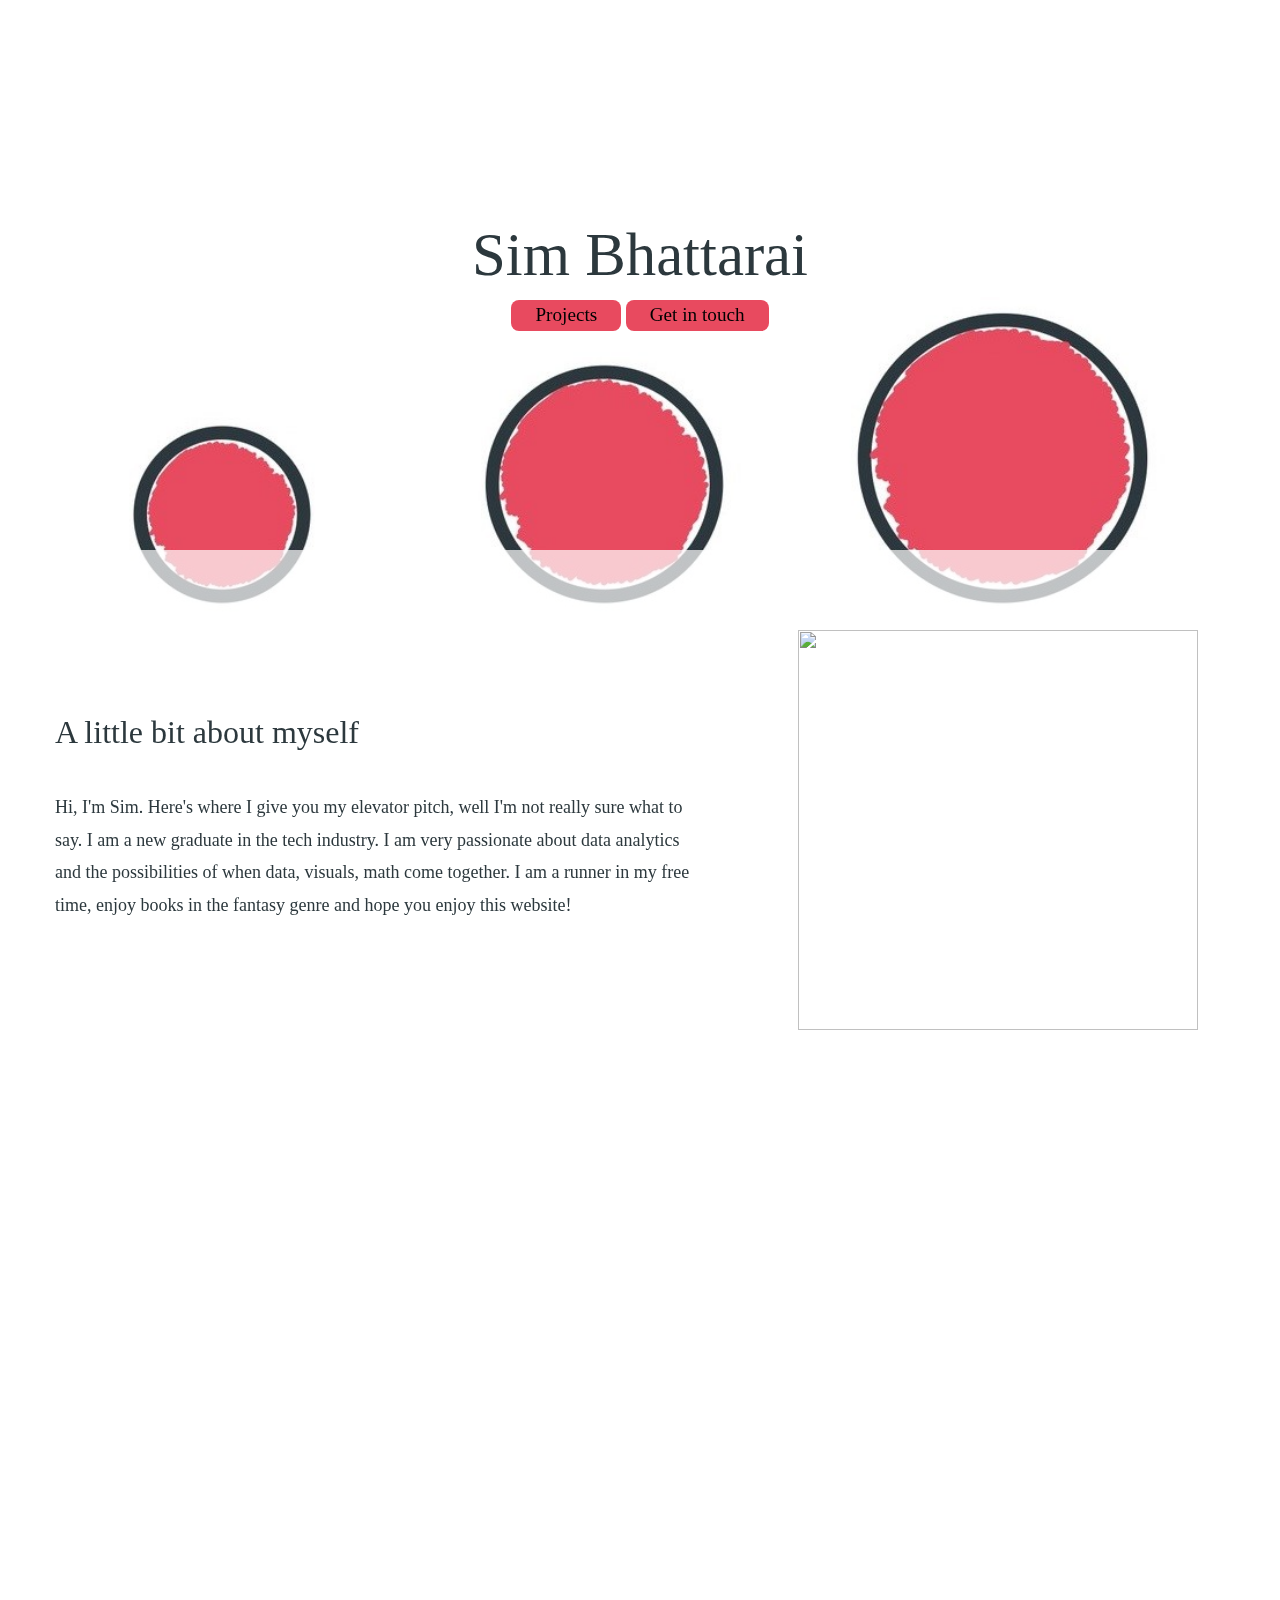
==== commit 19fb9fa0: "Updates" ====
--- a/index.html
+++ b/index.html
@@ -8,26 +8,23 @@
     <link rel="stylesheet" href="css/all.min.css" />
     <link rel="stylesheet" href="css/bootstrap.min.css" />
     <link rel="stylesheet" href="css/templatemo-style.css" />
-    <title>Mini Profile - Free Bootstrap CSS Template</title>
+    <title>Simran Bhattarai</title>
     
 <!--
-Mini Profile Template
+Mini Profile: 
 https://templatemo.com/tm-530-mini-profile
 -->
   </head>
   <body>
     <!-- Welcome Section -->
-    <section id="tmWelcome" class="parallax-window" data-parallax="scroll" data-image-src="img/mini-profile-bg-01.jpg">
+    <section id="tmWelcome" class="parallax-window" data-parallax="scroll" data-image-src="img/dots_resize-cr.jpg">
       <div class="container-fluid tm-brand-container-outer">
         <div class="row">
           <div class="col-12">
-            <!-- Logo Area -->
-            <!-- Black transparent bg -->
-            <div class="ml-auto mr-0 tm-bg-black-transparent text-white tm-brand-container-inner">
-              <div class="tm-brand-container text-center">
-                <h1 class="tm-brand-name">Sim Bhattarai</h1>
-                <p class="tm-brand-description mb-0">Portfolio</p>
-              </div>
+            <div class="tm-brand-container text-center">
+              <h1 class="tm-brand-name">Sim Bhattarai</h1>
+                <a href="underconstruction.html"><button class="tm-btn-welcome">Projects</button></a>
+                <a href="contact.html"><button class="tm-btn-welcome">Get in touch</button></a>
             </div>
           </div>
         </div>
@@ -35,207 +32,37 @@
 
       <div class="tm-bg-white-transparent tm-welcome-container">
         <div class="container-fluid">
-          <div class="row h-100">
+          <div class="row h-0">
             <!-- Welcome Text -->
             <!-- White transparent bg -->
             <div class="col-md-7 tm-welcome-left-col">
               <div class="tm-welcome-left">
-                <h2 class="tm-welcome-title">Welcome to Mini Profile Page</h2>
-                <p class="pb-0">
-                  This is Bootstrap v4.3.1 parallax layout for you. Credit goes to <a rel="nofollow" href="https://www.pexels.com">Pexels</a> for 2 background images. In
-                  odio sapien, commodo id ullamcorper ac, dignissim at sapien.
-                  Nullam leo massa, vaius ac massa et, tincidunt imperdiet
-                turpis. </p>
+                <h2 class="tm-welcome-title">A little bit about myself</h2>
+                <p class="pb-05">
+                Hi, I'm Sim. Here's where I give you my elevator pitch, well I'm not really sure what to say. 
+                I am a new graduate in the tech industry. I am very passionate about data analytics and the possibilities of when data, visuals, math come together. I am a runner in my free time, enjoy books in the fantasy genre and hope you enjoy this website! 
+                </p>
               </div>
             </div>
             <!-- Brown bg -->
             <div class="col-md-5">
               <div class="tm-welcome-right">
-                <i class="fas fa-4x fa-address-card p-3 tm-welcome-icon"></i>
                 <p class="mb-0">
-                  Please spread a word about templatemo website. Anyone can download free Bootstrap CSS templates.
-                </p>
+                 <img src="img/me.jpg" style="width:400px;height:400px;">
+               </p>
               </div>
             </div>
           </div>
         </div>
       </div>
     </section>
-    <!-- End Welcome section -->
+    <section id="endofpage"class="parallax-window" data-parallax="scroll" data-image-src="img/dots_resize-cr.jpg">
+    </section>
+    <!-- End Welcome section-->
 
-    <!-- Portfolio section -->
-    <section id="tmPortfolio">
-      <div class="container-fluid">
-        <div class="row">
-          <div class="col-12">
-            <div class="tm-portfolio-item">
-              <div class="tm-portfolio-name text-white tm-bg-green">
-                Project Manager
-              </div>
-              <div class="tm-portfolio-description">
-                <h3 class="tm-text-green">
-                  New Company
-                  <span class="tm-title-small">(2019 January to Present)</span>
-                </h3>
-                <p class="mb-0">
-                  Nullam a tellus ultricies, ornare purus vel, porttitor massa.
-                  Aliquam facilisis purus ac eros sollicidudin, in mollis neque
-                  facilisis. Duis malesuada, mi non elementum malesuada.
-                </p>
-              </div>
-            </div>
+  
 
-            <div class="tm-portfolio-item">
-              <div class="tm-portfolio-name text-white tm-bg-orange">
-                Senior UX Designer
-              </div>
-              <div class="tm-portfolio-description">
-                <h3 class="tm-text-orange">
-                  Studio One
-                  <span class="tm-title-small">(2017 April to 2018 Dec)</span>
-                </h3>
-                <p class="mb-0">
-                  Phasellus ac nulla egestas, malesuada dolor quis, scelerisque
-                  arcu. Morbi aliquam, nunc vel blandit mattis, sapien nisl
-                  convallis sem, quis hendrerit nisl tellus in lectus. Proin at
-                  nibh bibendum, tincidunt mauris sit amet, porta risus. Integer
-                  id malesuada ligula.
-                </p>
-              </div>
-            </div>
 
-            <div class="tm-portfolio-item">
-              <div class="tm-portfolio-name text-white tm-bg-blue">
-                Graphic Designer
-              </div>
-              <div class="tm-portfolio-description">
-                <h3 class="tm-text-blue">
-                  Digital Com
-                  <span class="tm-title-small">(2015 Jan to 2016 Dec)</span>
-                </h3>
-                <p class="mb-0">
-                  Etiam porta est nisl, consectetur dapibus ante faucibus id.
-                  Nunc ullamcorper a quam eget tincidunt. Proin vehicula mauris
-                  ipsum, euismod dignissim dolor convallis ac.
-                </p>
-              </div>
-            </div>
-
-            <div class="tm-portfolio-item">
-              <div class="tm-portfolio-name text-white tm-bg-dark-gray">
-                Design School
-              </div>
-              <div class="tm-portfolio-description">
-                <h3 class="tm-text-dark-gray">
-                  Art Design College
-                  <span class="tm-title-small">
-                    (2012 May to 2014 Dec)
-                  </span>
-                </h3>
-                <p class="mb-0">
-                  Etiam porta est nisl, consectetur dapibus ante faucibus id.
-                  Nunc ullamcorper a quam eget tincidunt. Proin vehicula mauris
-                  ipsum, euismod dignissim dolor convallis ac.
-                </p>
-              </div>
-            </div>
-          </div>
-        </div>
-      </div>
-    </section>
-    <!-- End portfolio section -->
-
-    <!-- Contact section -->
-    <div id="tmContact" class="parallax-window" data-parallax="scroll" data-image-src="img/mini-profile-bg-02.jpg">
-      <div class="container-fluid">
-        <div class="row">
-          <div class="col-12">
-            <div class="tm-contact-items-container">
-              <div class="tm-contact-item">
-                <i class="fas fa-5x fa-briefcase tm-contact-item-icon"></i>
-                <p class="mb-0">
-                  Quisque venenatis viverra ultrices. Lorem ipsum dolor sit
-                  amet. Nullam sit amet tempor nisl.
-                </p>
-              </div>
-              <div class="tm-contact-item">
-                <i class="fas fa-5x fa-building tm-contact-item-icon"></i>
-                <p class="mb-0">
-                  You can absolutely feel free to use Mini Profile for your web page or any usage for your website.
-                </p>
-              </div>
-
-              <div class="tm-contact-item">
-                <i class="fas fa-5x fa-balance-scale tm-contact-item-icon"></i>
-                <p class="mb-0">
-                  You are NOT allowed to re-distribute this template in any download website. Else, it is illegal action.
-                </p>
-              </div>
-            </div>
-          </div>
-        </div>
-
-        <div class="row">
-          <div class="col-12">
-            <form
-              action="index.html"
-              method="POST"
-              id="tmContactForm"
-              class="tm-bg-white-transparent"
-            >
-              <div class="form-group">
-                <input
-                  type="text"
-                  id="contact_name"
-                  name="contact_name"
-                  class="form-control rounded-0 border-top-0 border-right-0 border-left-0"
-                  placeholder="Name"
-                  required
-                />
-              </div>
-              <div class="form-group">
-                <input
-                  type="email"
-                  id="contact_email"
-                  name="contact_email"
-                  class="form-control rounded-0 border-top-0 border-right-0 border-left-0"
-                  placeholder="Email"
-                  required
-                />
-              </div>
-              <div class="form-group">
-                <textarea
-                  rows="4"
-                  id="contact_message"
-                  name="contact_message"
-                  class="form-control rounded-0 border-top-0 border-right-0 border-left-0"
-                  placeholder="Message"
-                  required
-                ></textarea>
-              </div>
-              <div class="text-center">
-                <button
-                  type="submit"
-                  class="btn tm-btn-submit rounded-0 text-white"
-                >
-                  Submit
-                </button>
-              </div>
-            </form>
-          </div>
-        </div>
-        <!-- row -->
-        <div class="row">
-          <footer class="col-12">
-            <p class="text-center tm-copyright-text">
-            Copyright 2020 Mini Profile Page 
-            
-            - Design: Template Mo</p>
-          </footer>
-        </div>
-      </div>
-      <!-- container -->
-    </div>
     <!-- section -->
     <script src="js/jquery.min.js"></script>
     <script src="js/parallax.min.js"></script>
--- a/css/templatemo-style.css
+++ b/css/templatemo-style.css
@@ -7,13 +7,11 @@
 
 Color Codes
 ------------
-brown: #986665;
-green: #98cb00;
-orange: #cc6733;
-blue: #3398cc;
-dark-gray: #676767;
-light-gray: #999999;
-text-gray: #6b6b6b;
+blue-black:#2C383D
+red-pink:#E84A5F
+peach:#FF847C
+light-orange:#FECEAB
+olive-green:#99B898
 
 */
 
@@ -23,16 +21,18 @@
 }
 
 body {
-  font-family: "Open Sans", Arial, Helvetica, sans-serif;
+  font-family: "Fantasy", Marker Felt;
   font-size: 18px;
   font-weight: 400;
-  color: #6b6b6b;
+  color: #2C383D;
   overflow-x: hidden;
 }
 
 a,
 button {
   transition: all 0.3s ease;
+
+
 }
 
 a:hover {
@@ -48,7 +48,7 @@
 }
 
 .tm-bg-white-transparent {
-  background-color: rgba(255, 255, 255, 0.8);
+  background-color: rgba(255, 255, 255, 0.7);
 }
 
 .tm-bg-green {
@@ -71,6 +71,7 @@
   Welcome section
 */
 #tmWelcome {
+  font-family: "Fantasy", Brushstroke;
   position: relative;
   display: flex;
   align-items: center;
@@ -90,6 +91,8 @@
 }
 
 .tm-brand-name {
+  color: #2c383d;
+  font-family: "Fantasy",Impact, Brushstroke;
   font-size: 3.8rem;
 }
 
@@ -117,6 +120,7 @@
 }
 
 .tm-welcome-title {
+  font-family: "Fantasy",Impact, Brushstroke;
   margin-bottom: 40px;
 }
 
@@ -133,7 +137,6 @@
 
 .tm-welcome-right {
   color: white;
-  background-color: #986665;
   padding: 80px 43px 70px;
   height: 100%;
 }
@@ -195,6 +198,17 @@
 
 .tm-title-small {
   font-size: 1.3rem;
+}
+.tm-btn-welcome {
+  background-color: #E84A5F;
+  padding: 1px 24px;
+  font-size: 1.2rem;
+  border-radius:8px;
+  border: none;
+}
+
+.tm-btn-welcome:hover {
+    background-color: #ff847c;
 }
 
 p {
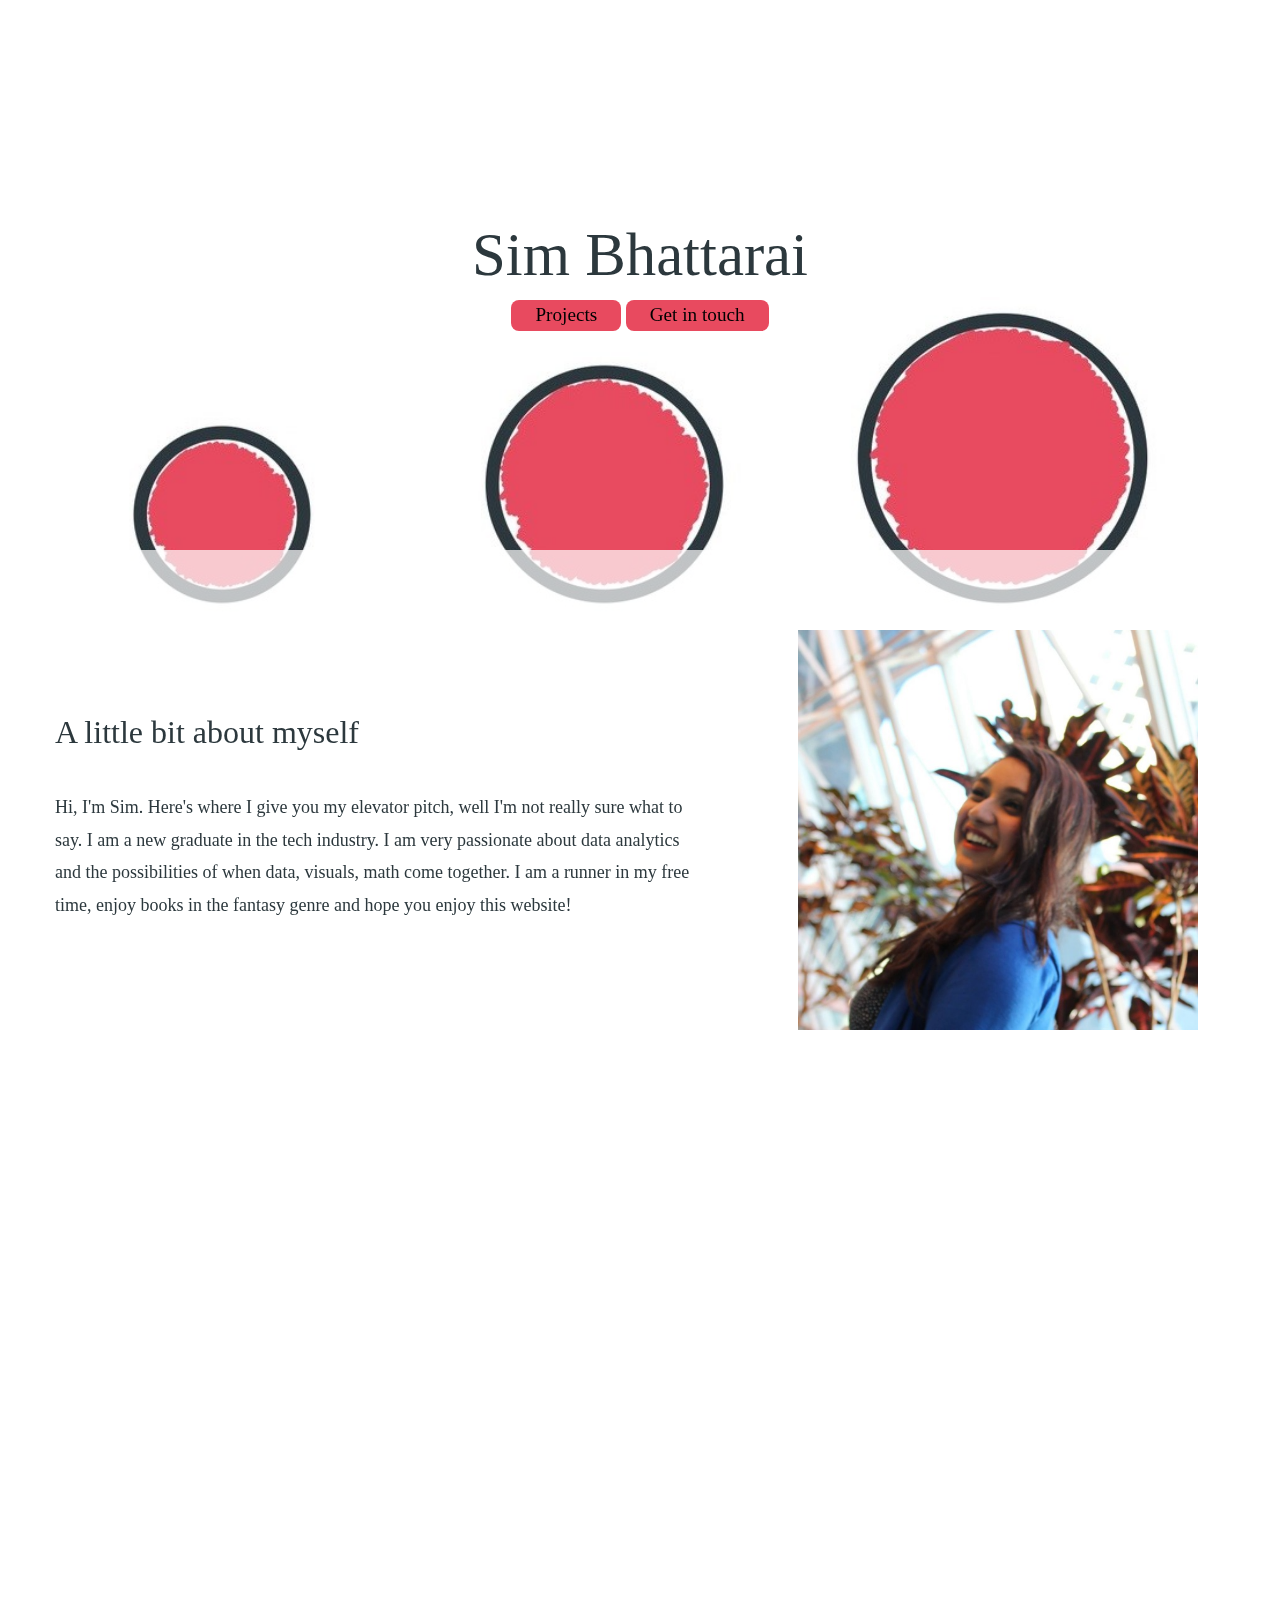
==== commit 8c2c16e5: "image fix" ====
--- a/index.html
+++ b/index.html
@@ -48,7 +48,7 @@
             <div class="col-md-5">
               <div class="tm-welcome-right">
                 <p class="mb-0">
-                 <img src="img/me.jpg" style="width:400px;height:400px;">
+                 <img src="img/me.JPG" style="width:400px;height:400px;">
                </p>
               </div>
             </div>
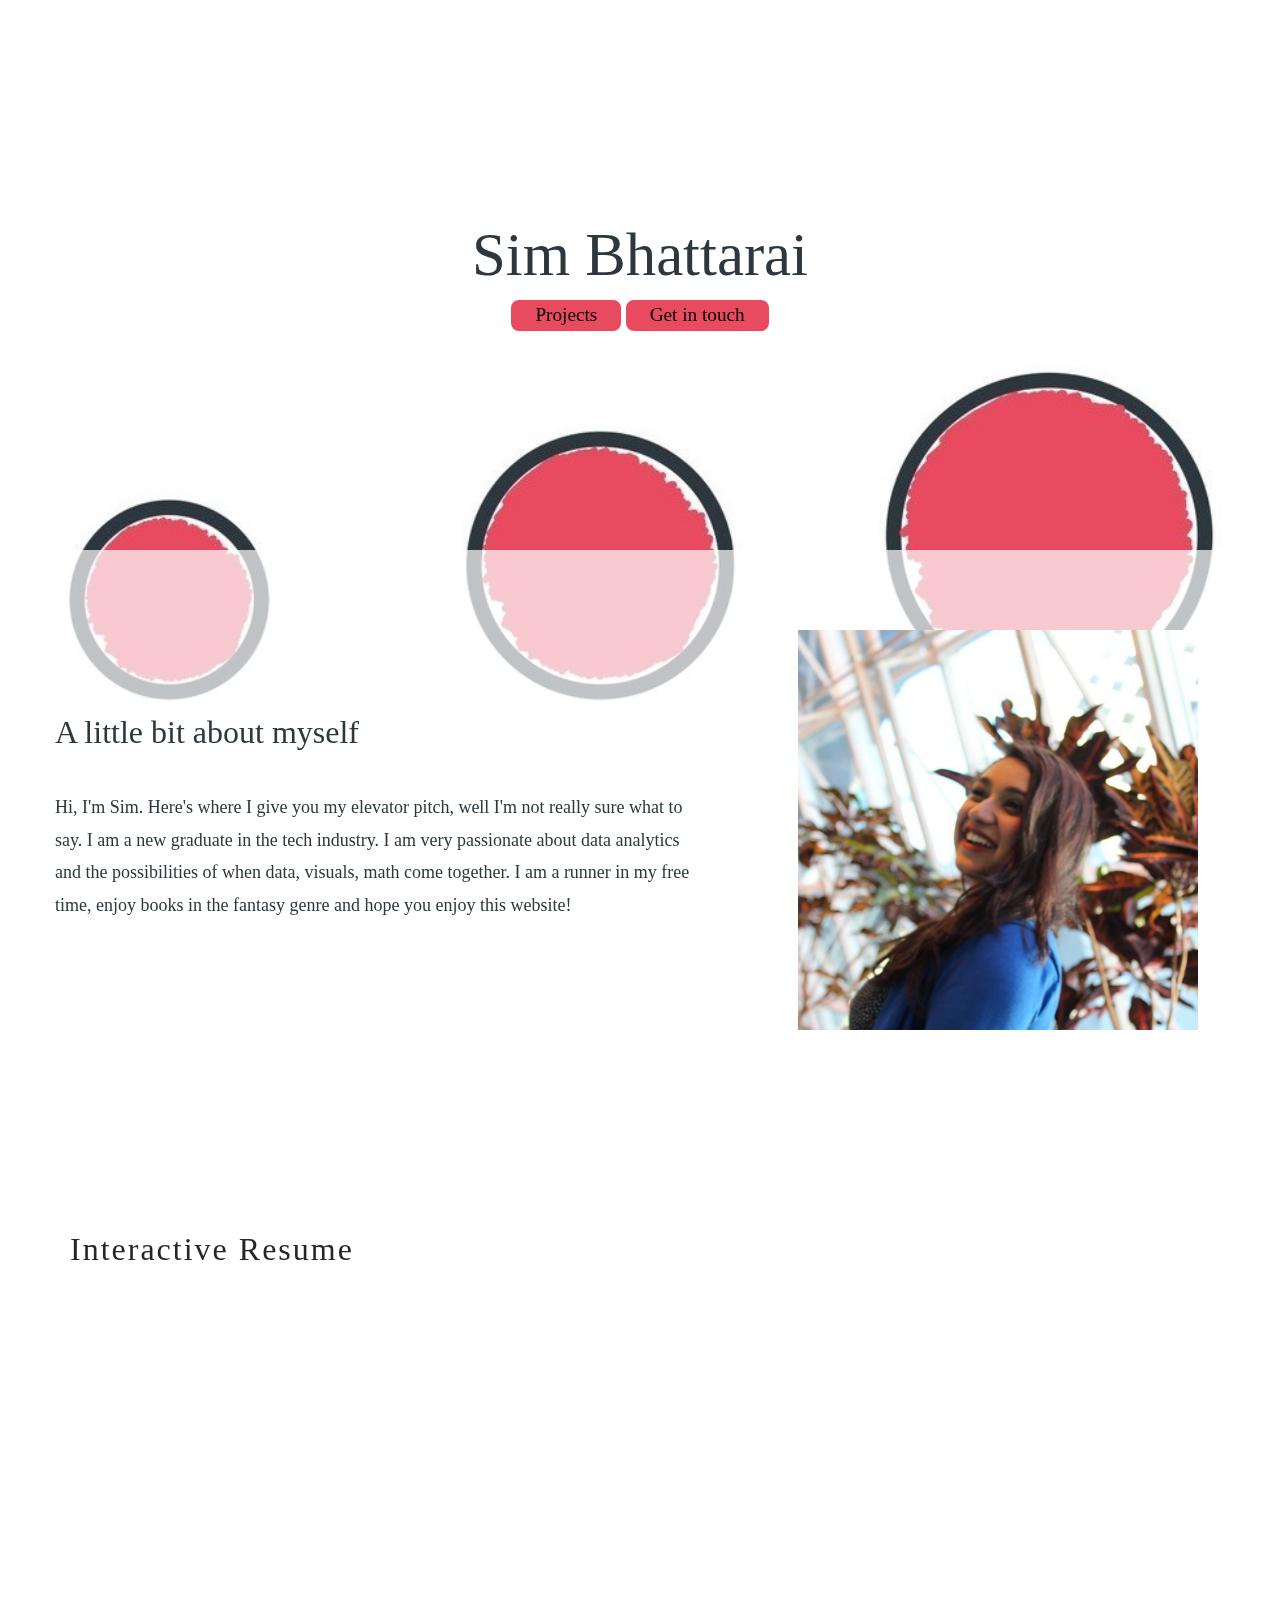
==== commit 2d743a74: "Css for backgroum image" ====
--- a/index.html
+++ b/index.html
@@ -56,9 +56,30 @@
         </div>
       </div>
     </section>
-    <section id="endofpage"class="parallax-window" data-parallax="scroll" data-image-src="img/dots_resize-cr.jpg">
+
+<!-- Portfolio section -->
+    <section id="tmPortfolio">
+      <div class="container-fluid">
+        <div class="row">
+          <div class="col-12">
+            <div class="col-md-7 tm-welcome-left-col">
+              <div class="tm-welcome-left-resume-btn">
+                <a href="resume.html" class="animate"><h2 class="tm-welcome-title">Interactive Resume</h2></a>
+              </div>
+            </div>
+          </div>
+
+          <div class="col-md-5">
+              <div class="tm-welcome-right">
+                <p class="mb-0">
+                hi
+               </p>
+              </div>
+            </div>
+        </div>
+      </div>
     </section>
-    <!-- End Welcome section-->
+    <!-- End Large buttons section-->
 
   
 
--- a/css/templatemo-style.css
+++ b/css/templatemo-style.css
@@ -66,7 +66,21 @@
 .tm-bg-dark-gray {
   background-color: #676767;
 }
-
+.animate{
+        top: 50%;
+        padding: 15px 0;
+        font-size: 24px;
+        font-family: Arial, Helvetica, sans-serif;
+        text-decoration: none;
+        color: #262626;
+        border-top: 2px solid #262626;
+        border-bottom: 2px solid #262626;
+        letter-spacing: 2px;
+        transition: .5s;
+}
+.animate:hover{
+        letter-spacing: 10px;
+ }
 /*
   Welcome section
 */
@@ -128,6 +142,16 @@
   padding-right: 30px;
   padding-top: 50px;
   padding-bottom: 50px;
+}
+
+.tm-welcome-left-resume-btn {
+  padding-right: 30px;
+  padding-top: 50px;
+  padding-bottom: 50px;
+  background: url("./img/flowers and shapes.JPG");
+  background-repeat: no-repeat;
+  background-size: cover;
+  height:100vh;
 }
 
 .tm-welcome-left-col {
